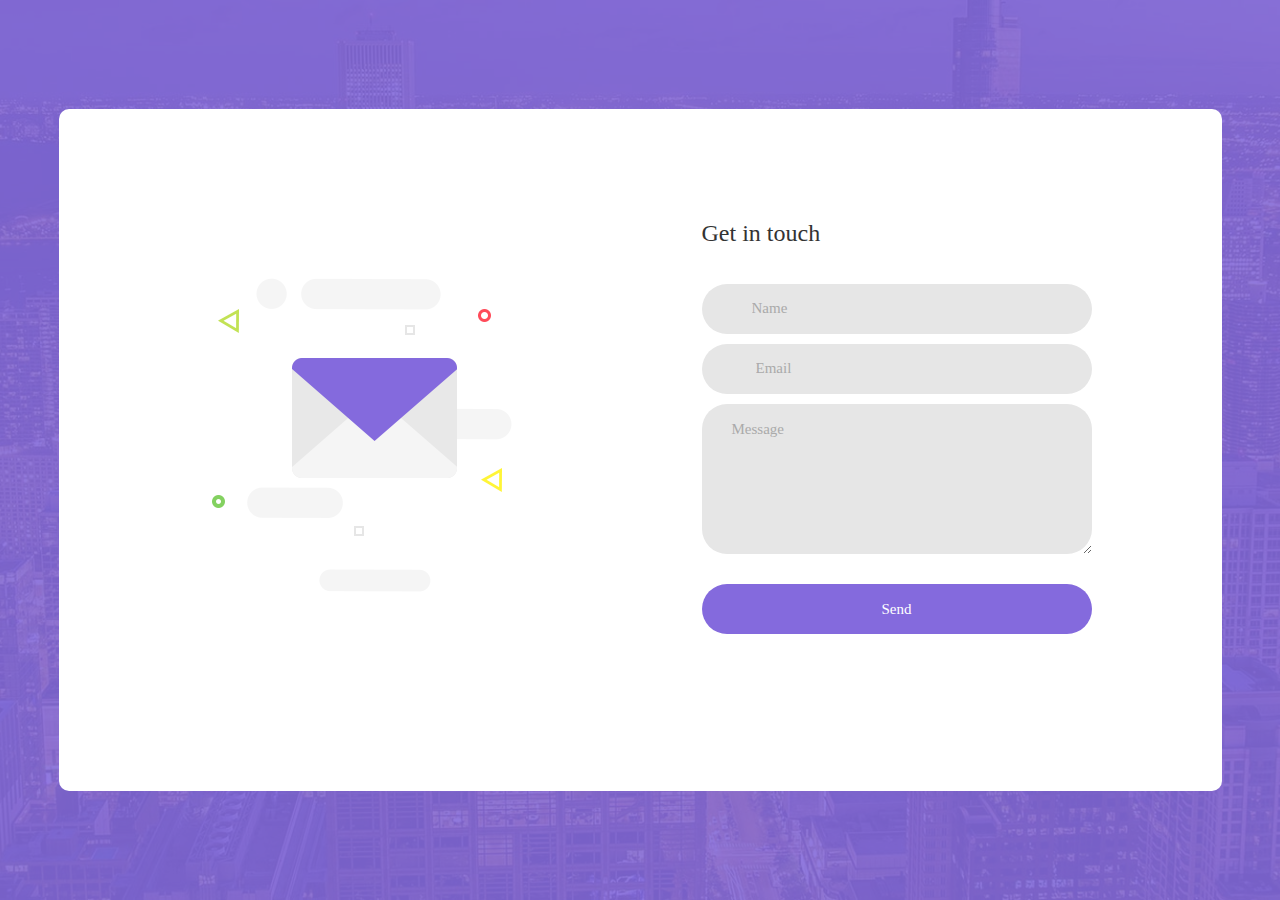
==== contact.html @ 600eed08 "multiple changes i forgor" ====
<!DOCTYPE html>
<html lang="en">
<head>
<title>Contact V12</title>
<meta charset="UTF-8">
<meta name="viewport" content="width=device-width, initial-scale=1">

<link rel="icon" type="image/png" href="ContactFrom_v12/images/icons/favicon.ico" />

<link rel="stylesheet" type="text/css" href="ContactFrom_v12/vendor/bootstrap/css/bootstrap.min.css">

<link rel="stylesheet" type="text/css" href="ContactFrom_v12/fonts/font-awesome-4.7.0/css/font-awesome.min.css">

<link rel="stylesheet" type="text/css" href="ContactFrom_v12/vendor/animate/animate.css">

<link rel="stylesheet" type="text/css" href="ContactFrom_v12/vendor/css-hamburgers/hamburgers.min.css">

<link rel="stylesheet" type="text/css" href="ContactFrom_v12/vendor/select2/select2.min.css">

<link rel="stylesheet" type="text/css" href="ContactFrom_v12/css/util.css">
<link rel="stylesheet" type="text/css" href="ContactFrom_v12/css/main.css">

<meta name="robots" content="noindex, follow">
<script nonce="d7ba5c7a-0fe0-45e7-b3d6-527cbe2c97c0">try{(function(w,d){!function(k,l,m,n){k[m]=k[m]||{};k[m].executed=[];k.zaraz={deferred:[],listeners:[]};k.zaraz.q=[];k.zaraz._f=function(o){return async function(){var p=Array.prototype.slice.call(arguments);k.zaraz.q.push({m:o,a:p})}};for(const q of["track","set","debug"])k.zaraz[q]=k.zaraz._f(q);k.zaraz.init=()=>{var r=l.getElementsByTagName(n)[0],s=l.createElement(n),t=l.getElementsByTagName("title")[0];t&&(k[m].t=l.getElementsByTagName("title")[0].text);k[m].x=Math.random();k[m].w=k.screen.width;k[m].h=k.screen.height;k[m].j=k.innerHeight;k[m].e=k.innerWidth;k[m].l=k.location.href;k[m].r=l.referrer;k[m].k=k.screen.colorDepth;k[m].n=l.characterSet;k[m].o=(new Date).getTimezoneOffset();if(k.dataLayer)for(const x of Object.entries(Object.entries(dataLayer).reduce(((y,z)=>({...y[1],...z[1]})),{})))zaraz.set(x[0],x[1],{scope:"page"});k[m].q=[];for(;k.zaraz.q.length;){const A=k.zaraz.q.shift();k[m].q.push(A)}s.defer=!0;for(const B of[localStorage,sessionStorage])Object.keys(B||{}).filter((D=>D.startsWith("_zaraz_"))).forEach((C=>{try{k[m]["z_"+C.slice(7)]=JSON.parse(B.getItem(C))}catch{k[m]["z_"+C.slice(7)]=B.getItem(C)}}));s.referrerPolicy="origin";s.src="/cdn-cgi/zaraz/s.js?z="+btoa(encodeURIComponent(JSON.stringify(k[m])));r.parentNode.insertBefore(s,r)};["complete","interactive"].includes(l.readyState)?zaraz.init():k.addEventListener("DOMContentLoaded",zaraz.init)}(w,d,"zarazData","script");})(window,document)}catch(e){throw fetch("/cdn-cgi/zaraz/t"),e;};</script>
</head>
<body>
<div class="bg-contact100" style="background-image: url('ContactFrom_v12/images/bg-01.jpg');">
<div class="container-contact100">
<div class="wrap-contact100">
<div class="contact100-pic js-tilt" data-tilt>
<img src="ContactFrom_v12/images/img-01.png" alt="IMG">
</div>
<form class="contact100-form validate-form">
<span class="contact100-form-title">
Get in touch
</span>
<div class="wrap-input100 validate-input" data-validate="Name is required">
<input class="input100" type="text" name="name" placeholder="Name">
<span class="focus-input100"></span>
<span class="symbol-input100">
<i class="fa fa-user" aria-hidden="true"></i>
</span>
</div>
<div class="wrap-input100 validate-input" data-validate="Valid email is required: ex@abc.xyz">
<input class="input100" type="text" name="email" placeholder="Email">
<span class="focus-input100"></span>
<span class="symbol-input100">
<i class="fa fa-envelope" aria-hidden="true"></i>
</span>
</div>
<div class="wrap-input100 validate-input" data-validate="Message is required">
<textarea class="input100" name="message" placeholder="Message"></textarea>
<span class="focus-input100"></span>
</div>
<div class="container-contact100-form-btn">
<button class="contact100-form-btn" action="contact.php">
Send
</button>
</div>
</form>
</div>
</div>
</div>

<script src="ContactFrom_v12/vendor/jquery/jquery-3.2.1.min.js"></script>

<script src="ContactFrom_v12/vendor/bootstrap/js/popper.js"></script>
<script src="ContactFrom_v12/vendor/bootstrap/js/bootstrap.min.js"></script>

<script src="ContactFrom_v12/vendor/select2/select2.min.js"></script>

<script src="ContactFrom_v12/vendor/tilt/tilt.jquery.min.js"></script>
<script>
		$('.js-tilt').tilt({
			scale: 1.1
		})
	</script>

<script src="ContactFrom_v12/js/main.js"></script>

<script async src="https://www.googletagmanager.com/gtag/js?id=UA-23581568-13"></script>
<script>
  window.dataLayer = window.dataLayer || [];
  function gtag(){dataLayer.push(arguments);}
  gtag('js', new Date());

  gtag('config', 'UA-23581568-13');
</script>
<script defer src="https://static.cloudflareinsights.com/beacon.min.js/v84a3a4012de94ce1a686ba8c167c359c1696973893317" integrity="sha512-euoFGowhlaLqXsPWQ48qSkBSCFs3DPRyiwVu3FjR96cMPx+Fr+gpWRhIafcHwqwCqWS42RZhIudOvEI+Ckf6MA==" data-cf-beacon='{"rayId":"86bb897a3fad0d7b","version":"2024.3.0","token":"cd0b4b3a733644fc843ef0b185f98241"}' crossorigin="anonymous"></script>
</body>
</html>
---- ContactFrom_v12/vendor/css-hamburgers/hamburgers.min.css ----
/*!
 * Hamburgers
 * @description Tasty CSS-animated hamburgers
 * @author Jonathan Suh @jonsuh
 * @site https://jonsuh.com/hamburgers
 * @link https://github.com/jonsuh/hamburgers
 */.hamburger{font:inherit;display:inline-block;overflow:visible;margin:0;padding:15px;cursor:pointer;transition-timing-function:linear;transition-duration:.15s;transition-property:opacity,filter;text-transform:none;color:inherit;border:0;background-color:transparent}.hamburger:hover{opacity:.7}.hamburger-box{position:relative;display:inline-block;width:40px;height:24px}.hamburger-inner{top:50%;display:block;margin-top:-2px}.hamburger-inner,.hamburger-inner:after,.hamburger-inner:before{position:absolute;width:40px;height:4px;transition-timing-function:ease;transition-duration:.15s;transition-property:transform;border-radius:4px;background-color:#000}.hamburger-inner:after,.hamburger-inner:before{display:block;content:''}.hamburger-inner:before{top:-10px}.hamburger-inner:after{bottom:-10px}.hamburger--3dx .hamburger-box{perspective:80px}.hamburger--3dx .hamburger-inner{transition:transform .2s cubic-bezier(.645,.045,.355,1),background-color 0s cubic-bezier(.645,.045,.355,1) .1s}.hamburger--3dx .hamburger-inner:after,.hamburger--3dx .hamburger-inner:before{transition:transform 0s cubic-bezier(.645,.045,.355,1) .1s}.hamburger--3dx.is-active .hamburger-inner{transform:rotateY(180deg);background-color:transparent}.hamburger--3dx.is-active .hamburger-inner:before{transform:translate3d(0,10px,0) rotate(45deg)}.hamburger--3dx.is-active .hamburger-inner:after{transform:translate3d(0,-10px,0) rotate(-45deg)}.hamburger--3dx-r .hamburger-box{perspective:80px}.hamburger--3dx-r .hamburger-inner{transition:transform .2s cubic-bezier(.645,.045,.355,1),background-color 0s cubic-bezier(.645,.045,.355,1) .1s}.hamburger--3dx-r .hamburger-inner:after,.hamburger--3dx-r .hamburger-inner:before{transition:transform 0s cubic-bezier(.645,.045,.355,1) .1s}.hamburger--3dx-r.is-active .hamburger-inner{transform:rotateY(-180deg);background-color:transparent}.hamburger--3dx-r.is-active .hamburger-inner:before{transform:translate3d(0,10px,0) rotate(45deg)}.hamburger--3dx-r.is-active .hamburger-inner:after{transform:translate3d(0,-10px,0) rotate(-45deg)}.hamburger--3dy .hamburger-box{perspective:80px}.hamburger--3dy .hamburger-inner{transition:transform .2s cubic-bezier(.645,.045,.355,1),background-color 0s cubic-bezier(.645,.045,.355,1) .1s}.hamburger--3dy .hamburger-inner:after,.hamburger--3dy .hamburger-inner:before{transition:transform 0s cubic-bezier(.645,.045,.355,1) .1s}.hamburger--3dy.is-active .hamburger-inner{transform:rotateX(-180deg);background-color:transparent}.hamburger--3dy.is-active .hamburger-inner:before{transform:translate3d(0,10px,0) rotate(45deg)}.hamburger--3dy.is-active .hamburger-inner:after{transform:translate3d(0,-10px,0) rotate(-45deg)}.hamburger--3dy-r .hamburger-box{perspective:80px}.hamburger--3dy-r .hamburger-inner{transition:transform .2s cubic-bezier(.645,.045,.355,1),background-color 0s cubic-bezier(.645,.045,.355,1) .1s}.hamburger--3dy-r .hamburger-inner:after,.hamburger--3dy-r .hamburger-inner:before{transition:transform 0s cubic-bezier(.645,.045,.355,1) .1s}.hamburger--3dy-r.is-active .hamburger-inner{transform:rotateX(180deg);background-color:transparent}.hamburger--3dy-r.is-active .hamburger-inner:before{transform:translate3d(0,10px,0) rotate(45deg)}.hamburger--3dy-r.is-active .hamburger-inner:after{transform:translate3d(0,-10px,0) rotate(-45deg)}.hamburger--arrow.is-active .hamburger-inner:before{transform:translate3d(-8px,0,0) rotate(-45deg) scaleX(.7)}.hamburger--arrow.is-active .hamburger-inner:after{transform:translate3d(-8px,0,0) rotate(45deg) scaleX(.7)}.hamburger--arrow-r.is-active .hamburger-inner:before{transform:translate3d(8px,0,0) rotate(45deg) scaleX(.7)}.hamburger--arrow-r.is-active .hamburger-inner:after{transform:translate3d(8px,0,0) rotate(-45deg) scaleX(.7)}.hamburger--arrowalt .hamburger-inner:before{transition:top .1s ease .15s,transform .15s cubic-bezier(.165,.84,.44,1)}.hamburger--arrowalt .hamburger-inner:after{transition:bottom .1s ease .15s,transform .15s cubic-bezier(.165,.84,.44,1)}.hamburger--arrowalt.is-active .hamburger-inner:before{top:0;transition:top .1s ease,transform .15s cubic-bezier(.895,.03,.685,.22) .1s;transform:translate3d(-8px,-10px,0) rotate(-45deg) scaleX(.7)}.hamburger--arrowalt.is-active .hamburger-inner:after{bottom:0;transition:bottom .1s ease,transform .15s cubic-bezier(.895,.03,.685,.22) .1s;transform:translate3d(-8px,10px,0) rotate(45deg) scaleX(.7)}.hamburger--arrowalt-r .hamburger-inner:before{transition:top .1s ease .15s,transform .15s cubic-bezier(.165,.84,.44,1)}.hamburger--arrowalt-r .hamburger-inner:after{transition:bottom .1s ease .15s,transform .15s cubic-bezier(.165,.84,.44,1)}.hamburger--arrowalt-r.is-active .hamburger-inner:before{top:0;transition:top .1s ease,transform .15s cubic-bezier(.895,.03,.685,.22) .1s;transform:translate3d(8px,-10px,0) rotate(45deg) scaleX(.7)}.hamburger--arrowalt-r.is-active .hamburger-inner:after{bottom:0;transition:bottom .1s ease,transform .15s cubic-bezier(.895,.03,.685,.22) .1s;transform:translate3d(8px,10px,0) rotate(-45deg) scaleX(.7)}.hamburger--boring .hamburger-inner,.hamburger--boring .hamburger-inner:after,.hamburger--boring .hamburger-inner:before{transition-property:none}.hamburger--boring.is-active .hamburger-inner{transform:rotate(45deg)}.hamburger--boring.is-active .hamburger-inner:before{top:0;opacity:0}.hamburger--boring.is-active .hamburger-inner:after{bottom:0;transform:rotate(-90deg)}.hamburger--collapse .hamburger-inner{top:auto;bottom:0;transition-delay:.15s;transition-timing-function:cubic-bezier(.55,.055,.675,.19);transition-duration:.15s}.hamburger--collapse .hamburger-inner:after{top:-20px;transition:top .3s cubic-bezier(.33333,.66667,.66667,1) .3s,opacity .1s linear}.hamburger--collapse .hamburger-inner:before{transition:top .12s cubic-bezier(.33333,.66667,.66667,1) .3s,transform .15s cubic-bezier(.55,.055,.675,.19)}.hamburger--collapse.is-active .hamburger-inner{transition-delay:.32s;transition-timing-function:cubic-bezier(.215,.61,.355,1);transform:translate3d(0,-10px,0) rotate(-45deg)}.hamburger--collapse.is-active .hamburger-inner:after{top:0;transition:top .3s cubic-bezier(.33333,0,.66667,.33333),opacity .1s linear .27s;opacity:0}.hamburger--collapse.is-active .hamburger-inner:before{top:0;transition:top .12s cubic-bezier(.33333,0,.66667,.33333) .18s,transform .15s cubic-bezier(.215,.61,.355,1) .42s;transform:rotate(-90deg)}.hamburger--collapse-r .hamburger-inner{top:auto;bottom:0;transition-delay:.15s;transition-timing-function:cubic-bezier(.55,.055,.675,.19);transition-duration:.15s}.hamburger--collapse-r .hamburger-inner:after{top:-20px;transition:top .3s cubic-bezier(.33333,.66667,.66667,1) .3s,opacity .1s linear}.hamburger--collapse-r .hamburger-inner:before{transition:top .12s cubic-bezier(.33333,.66667,.66667,1) .3s,transform .15s cubic-bezier(.55,.055,.675,.19)}.hamburger--collapse-r.is-active .hamburger-inner{transition-delay:.32s;transition-timing-function:cubic-bezier(.215,.61,.355,1);transform:translate3d(0,-10px,0) rotate(45deg)}.hamburger--collapse-r.is-active .hamburger-inner:after{top:0;transition:top .3s cubic-bezier(.33333,0,.66667,.33333),opacity .1s linear .27s;opacity:0}.hamburger--collapse-r.is-active .hamburger-inner:before{top:0;transition:top .12s cubic-bezier(.33333,0,.66667,.33333) .18s,transform .15s cubic-bezier(.215,.61,.355,1) .42s;transform:rotate(90deg)}.hamburger--elastic .hamburger-inner{top:2px;transition-timing-function:cubic-bezier(.68,-.55,.265,1.55);transition-duration:.4s}.hamburger--elastic .hamburger-inner:before{top:10px;transition:opacity .15s ease .4s}.hamburger--elastic .hamburger-inner:after{top:20px;transition:transform .4s cubic-bezier(.68,-.55,.265,1.55)}.hamburger--elastic.is-active .hamburger-inner{transition-delay:.1s;transform:translate3d(0,10px,0) rotate(135deg)}.hamburger--elastic.is-active .hamburger-inner:before{transition-delay:0s;opacity:0}.hamburger--elastic.is-active .hamburger-inner:after{transition-delay:.1s;transform:translate3d(0,-20px,0) rotate(-270deg)}.hamburger--elastic-r .hamburger-inner{top:2px;transition-timing-function:cubic-bezier(.68,-.55,.265,1.55);transition-duration:.4s}.hamburger--elastic-r .hamburger-inner:before{top:10px;transition:opacity .15s ease .4s}.hamburger--elastic-r .hamburger-inner:after{top:20px;transition:transform .4s cubic-bezier(.68,-.55,.265,1.55)}.hamburger--elastic-r.is-active .hamburger-inner{transition-delay:.1s;transform:translate3d(0,10px,0) rotate(-135deg)}.hamburger--elastic-r.is-active .hamburger-inner:before{transition-delay:0s;opacity:0}.hamburger--elastic-r.is-active .hamburger-inner:after{transition-delay:.1s;transform:translate3d(0,-20px,0) rotate(270deg)}.hamburger--emphatic{overflow:hidden}.hamburger--emphatic .hamburger-inner{transition:background-color .2s ease-in .25s}.hamburger--emphatic .hamburger-inner:before{left:0;transition:transform .2s cubic-bezier(.6,.04,.98,.335),top .05s linear .2s,left .2s ease-in .25s}.hamburger--emphatic .hamburger-inner:after{top:10px;right:0;transition:transform .2s cubic-bezier(.6,.04,.98,.335),top .05s linear .2s,right .2s ease-in .25s}.hamburger--emphatic.is-active .hamburger-inner{transition-delay:0s;transition-timing-function:ease-out;background-color:transparent}.hamburger--emphatic.is-active .hamburger-inner:before{top:-80px;left:-80px;transition:left .2s ease-out,top .05s linear .2s,transform .2s cubic-bezier(.075,.82,.165,1) .25s;transform:translate3d(80px,80px,0) rotate(45deg)}.hamburger--emphatic.is-active .hamburger-inner:after{top:-80px;right:-80px;transition:right .2s ease-out,top .05s linear .2s,transform .2s cubic-bezier(.075,.82,.165,1) .25s;transform:translate3d(-80px,80px,0) rotate(-45deg)}.hamburger--emphatic-r{overflow:hidden}.hamburger--emphatic-r .hamburger-inner{transition:background-color .2s ease-in .25s}.hamburger--emphatic-r .hamburger-inner:before{left:0;transition:transform .2s cubic-bezier(.6,.04,.98,.335),top .05s linear .2s,left .2s ease-in .25s}.hamburger--emphatic-r .hamburger-inner:after{top:10px;right:0;transition:transform .2s cubic-bezier(.6,.04,.98,.335),top .05s linear .2s,right .2s ease-in .25s}.hamburger--emphatic-r.is-active .hamburger-inner{transition-delay:0s;transition-timing-function:ease-out;background-color:transparent}.hamburger--emphatic-r.is-active .hamburger-inner:before{top:80px;left:-80px;transition:left .2s ease-out,top .05s linear .2s,transform .2s cubic-bezier(.075,.82,.165,1) .25s;transform:translate3d(80px,-80px,0) rotate(-45deg)}.hamburger--emphatic-r.is-active .hamburger-inner:after{top:80px;right:-80px;transition:right .2s ease-out,top .05s linear .2s,transform .2s cubic-bezier(.075,.82,.165,1) .25s;transform:translate3d(-80px,-80px,0) rotate(45deg)}.hamburger--slider .hamburger-inner{top:2px}.hamburger--slider .hamburger-inner:before{top:10px;transition-timing-function:ease;transition-duration:.2s;transition-property:transform,opacity}.hamburger--slider .hamburger-inner:after{top:20px}.hamburger--slider.is-active .hamburger-inner{transform:translate3d(0,10px,0) rotate(45deg)}.hamburger--slider.is-active .hamburger-inner:before{transform:rotate(-45deg) translate3d(-5.71429px,-6px,0);opacity:0}.hamburger--slider.is-active .hamburger-inner:after{transform:translate3d(0,-20px,0) rotate(-90deg)}.hamburger--slider-r .hamburger-inner{top:2px}.hamburger--slider-r .hamburger-inner:before{top:10px;transition-timing-function:ease;transition-duration:.2s;transition-property:transform,opacity}.hamburger--slider-r .hamburger-inner:after{top:20px}.hamburger--slider-r.is-active .hamburger-inner{transform:translate3d(0,10px,0) rotate(-45deg)}.hamburger--slider-r.is-active .hamburger-inner:before{transform:rotate(45deg) translate3d(5.71429px,-6px,0);opacity:0}.hamburger--slider-r.is-active .hamburger-inner:after{transform:translate3d(0,-20px,0) rotate(90deg)}.hamburger--spring .hamburger-inner{top:2px;transition:background-color 0s linear .15s}.hamburger--spring .hamburger-inner:before{top:10px;transition:top .12s cubic-bezier(.33333,.66667,.66667,1) .3s,transform .15s cubic-bezier(.55,.055,.675,.19)}.hamburger--spring .hamburger-inner:after{top:20px;transition:top .3s cubic-bezier(.33333,.66667,.66667,1) .3s,transform .15s cubic-bezier(.55,.055,.675,.19)}.hamburger--spring.is-active .hamburger-inner{transition-delay:.32s;background-color:transparent}.hamburger--spring.is-active .hamburger-inner:before{top:0;transition:top .12s cubic-bezier(.33333,0,.66667,.33333) .18s,transform .15s cubic-bezier(.215,.61,.355,1) .32s;transform:translate3d(0,10px,0) rotate(45deg)}.hamburger--spring.is-active .hamburger-inner:after{top:0;transition:top .3s cubic-bezier(.33333,0,.66667,.33333),transform .15s cubic-bezier(.215,.61,.355,1) .32s;transform:translate3d(0,10px,0) rotate(-45deg)}.hamburger--spring-r .hamburger-inner{top:auto;bottom:0;transition-delay:0s;transition-timing-function:cubic-bezier(.55,.055,.675,.19);transition-duration:.15s}.hamburger--spring-r .hamburger-inner:after{top:-20px;transition:top .3s cubic-bezier(.33333,.66667,.66667,1) .3s,opacity 0s linear}.hamburger--spring-r .hamburger-inner:before{transition:top .12s cubic-bezier(.33333,.66667,.66667,1) .3s,transform .15s cubic-bezier(.55,.055,.675,.19)}.hamburger--spring-r.is-active .hamburger-inner{transition-delay:.32s;transition-timing-function:cubic-bezier(.215,.61,.355,1);transform:translate3d(0,-10px,0) rotate(-45deg)}.hamburger--spring-r.is-active .hamburger-inner:after{top:0;transition:top .3s cubic-bezier(.33333,0,.66667,.33333),opacity 0s linear .32s;opacity:0}.hamburger--spring-r.is-active .hamburger-inner:before{top:0;transition:top .12s cubic-bezier(.33333,0,.66667,.33333) .18s,transform .15s cubic-bezier(.215,.61,.355,1) .32s;transform:rotate(90deg)}.hamburger--stand .hamburger-inner{transition:transform .1s cubic-bezier(.55,.055,.675,.19) .22s,background-color 0s linear .1s}.hamburger--stand .hamburger-inner:before{transition:top .1s ease-in .1s,transform .1s cubic-bezier(.55,.055,.675,.19) 0s}.hamburger--stand .hamburger-inner:after{transition:bottom .1s ease-in .1s,transform .1s cubic-bezier(.55,.055,.675,.19) 0s}.hamburger--stand.is-active .hamburger-inner{transition:transform .1s cubic-bezier(.215,.61,.355,1) 0s,background-color 0s linear .22s;transform:rotate(90deg);background-color:transparent}.hamburger--stand.is-active .hamburger-inner:before{top:0;transition:top .1s ease-out .12s,transform .1s cubic-bezier(.215,.61,.355,1) .22s;transform:rotate(-45deg)}.hamburger--stand.is-active .hamburger-inner:after{bottom:0;transition:bottom .1s ease-out .12s,transform .1s cubic-bezier(.215,.61,.355,1) .22s;transform:rotate(45deg)}.hamburger--stand-r .hamburger-inner{transition:transform .1s cubic-bezier(.55,.055,.675,.19) .22s,background-color 0s linear .1s}.hamburger--stand-r .hamburger-inner:before{transition:top .1s ease-in .1s,transform .1s cubic-bezier(.55,.055,.675,.19) 0s}.hamburger--stand-r .hamburger-inner:after{transition:bottom .1s ease-in .1s,transform .1s cubic-bezier(.55,.055,.675,.19) 0s}.hamburger--stand-r.is-active .hamburger-inner{transition:transform .1s cubic-bezier(.215,.61,.355,1) 0s,background-color 0s linear .22s;transform:rotate(-90deg);background-color:transparent}.hamburger--stand-r.is-active .hamburger-inner:before{top:0;transition:top .1s ease-out .12s,transform .1s cubic-bezier(.215,.61,.355,1) .22s;transform:rotate(-45deg)}.hamburger--stand-r.is-active .hamburger-inner:after{bottom:0;transition:bottom .1s ease-out .12s,transform .1s cubic-bezier(.215,.61,.355,1) .22s;transform:rotate(45deg)}.hamburger--spin .hamburger-inner{transition-timing-function:cubic-bezier(.55,.055,.675,.19);transition-duration:.3s}.hamburger--spin .hamburger-inner:before{transition:top .1s ease-in .34s,opacity .1s ease-in}.hamburger--spin .hamburger-inner:after{transition:bottom .1s ease-in .34s,transform .3s cubic-bezier(.55,.055,.675,.19)}.hamburger--spin.is-active .hamburger-inner{transition-delay:.14s;transition-timing-function:cubic-bezier(.215,.61,.355,1);transform:rotate(225deg)}.hamburger--spin.is-active .hamburger-inner:before{top:0;transition:top .1s ease-out,opacity .1s ease-out .14s;opacity:0}.hamburger--spin.is-active .hamburger-inner:after{bottom:0;transition:bottom .1s ease-out,transform .3s cubic-bezier(.215,.61,.355,1) .14s;transform:rotate(-90deg)}.hamburger--spin-r .hamburger-inner{transition-timing-function:cubic-bezier(.55,.055,.675,.19);transition-duration:.3s}.hamburger--spin-r .hamburger-inner:before{transition:top .1s ease-in .34s,opacity .1s ease-in}.hamburger--spin-r .hamburger-inner:after{transition:bottom .1s ease-in .34s,transform .3s cubic-bezier(.55,.055,.675,.19)}.hamburger--spin-r.is-active .hamburger-inner{transition-delay:.14s;transition-timing-function:cubic-bezier(.215,.61,.355,1);transform:rotate(-225deg)}.hamburger--spin-r.is-active .hamburger-inner:before{top:0;transition:top .1s ease-out,opacity .1s ease-out .14s;opacity:0}.hamburger--spin-r.is-active .hamburger-inner:after{bottom:0;transition:bottom .1s ease-out,transform .3s cubic-bezier(.215,.61,.355,1) .14s;transform:rotate(90deg)}.hamburger--squeeze .hamburger-inner{transition-timing-function:cubic-bezier(.55,.055,.675,.19);transition-duration:.1s}.hamburger--squeeze .hamburger-inner:before{transition:top .1s ease .14s,opacity .1s ease}.hamburger--squeeze .hamburger-inner:after{transition:bottom .1s ease .14s,transform .1s cubic-bezier(.55,.055,.675,.19)}.hamburger--squeeze.is-active .hamburger-inner{transition-delay:.14s;transition-timing-function:cubic-bezier(.215,.61,.355,1);transform:rotate(45deg)}.hamburger--squeeze.is-active .hamburger-inner:before{top:0;transition:top .1s ease,opacity .1s ease .14s;opacity:0}.hamburger--squeeze.is-active .hamburger-inner:after{bottom:0;transition:bottom .1s ease,transform .1s cubic-bezier(.215,.61,.355,1) .14s;transform:rotate(-90deg)}.hamburger--vortex .hamburger-inner{transition-timing-function:cubic-bezier(.19,1,.22,1);transition-duration:.3s}.hamburger--vortex .hamburger-inner:after,.hamburger--vortex .hamburger-inner:before{transition-delay:.1s;transition-timing-function:linear;transition-duration:0s}.hamburger--vortex .hamburger-inner:before{transition-property:top,opacity}.hamburger--vortex .hamburger-inner:after{transition-property:bottom,transform}.hamburger--vortex.is-active .hamburger-inner{transition-timing-function:cubic-bezier(.19,1,.22,1);transform:rotate(765deg)}.hamburger--vortex.is-active .hamburger-inner:after,.hamburger--vortex.is-active .hamburger-inner:before{transition-delay:0s}.hamburger--vortex.is-active .hamburger-inner:before{top:0;opacity:0}.hamburger--vortex.is-active .hamburger-inner:after{bottom:0;transform:rotate(90deg)}.hamburger--vortex-r .hamburger-inner{transition-timing-function:cubic-bezier(.19,1,.22,1);transition-duration:.3s}.hamburger--vortex-r .hamburger-inner:after,.hamburger--vortex-r .hamburger-inner:before{transition-delay:.1s;transition-timing-function:linear;transition-duration:0s}.hamburger--vortex-r .hamburger-inner:before{transition-property:top,opacity}.hamburger--vortex-r .hamburger-inner:after{transition-property:bottom,transform}.hamburger--vortex-r.is-active .hamburger-inner{transition-timing-function:cubic-bezier(.19,1,.22,1);transform:rotate(-765deg)}.hamburger--vortex-r.is-active .hamburger-inner:after,.hamburger--vortex-r.is-active .hamburger-inner:before{transition-delay:0s}.hamburger--vortex-r.is-active .hamburger-inner:before{top:0;opacity:0}.hamburger--vortex-r.is-active .hamburger-inner:after{bottom:0;transform:rotate(-90deg)}
---- ContactFrom_v12/css/util.css ----
.fs-1{font-size:1px}.fs-2{font-size:2px}.fs-3{font-size:3px}.fs-4{font-size:4px}.fs-5{font-size:5px}.fs-6{font-size:6px}.fs-7{font-size:7px}.fs-8{font-size:8px}.fs-9{font-size:9px}.fs-10{font-size:10px}.fs-11{font-size:11px}.fs-12{font-size:12px}.fs-13{font-size:13px}.fs-14{font-size:14px}.fs-15{font-size:15px}.fs-16{font-size:16px}.fs-17{font-size:17px}.fs-18{font-size:18px}.fs-19{font-size:19px}.fs-20{font-size:20px}.fs-21{font-size:21px}.fs-22{font-size:22px}.fs-23{font-size:23px}.fs-24{font-size:24px}.fs-25{font-size:25px}.fs-26{font-size:26px}.fs-27{font-size:27px}.fs-28{font-size:28px}.fs-29{font-size:29px}.fs-30{font-size:30px}.fs-31{font-size:31px}.fs-32{font-size:32px}.fs-33{font-size:33px}.fs-34{font-size:34px}.fs-35{font-size:35px}.fs-36{font-size:36px}.fs-37{font-size:37px}.fs-38{font-size:38px}.fs-39{font-size:39px}.fs-40{font-size:40px}.fs-41{font-size:41px}.fs-42{font-size:42px}.fs-43{font-size:43px}.fs-44{font-size:44px}.fs-45{font-size:45px}.fs-46{font-size:46px}.fs-47{font-size:47px}.fs-48{font-size:48px}.fs-49{font-size:49px}.fs-50{font-size:50px}.fs-51{font-size:51px}.fs-52{font-size:52px}.fs-53{font-size:53px}.fs-54{font-size:54px}.fs-55{font-size:55px}.fs-56{font-size:56px}.fs-57{font-size:57px}.fs-58{font-size:58px}.fs-59{font-size:59px}.fs-60{font-size:60px}.fs-61{font-size:61px}.fs-62{font-size:62px}.fs-63{font-size:63px}.fs-64{font-size:64px}.fs-65{font-size:65px}.fs-66{font-size:66px}.fs-67{font-size:67px}.fs-68{font-size:68px}.fs-69{font-size:69px}.fs-70{font-size:70px}.fs-71{font-size:71px}.fs-72{font-size:72px}.fs-73{font-size:73px}.fs-74{font-size:74px}.fs-75{font-size:75px}.fs-76{font-size:76px}.fs-77{font-size:77px}.fs-78{font-size:78px}.fs-79{font-size:79px}.fs-80{font-size:80px}.fs-81{font-size:81px}.fs-82{font-size:82px}.fs-83{font-size:83px}.fs-84{font-size:84px}.fs-85{font-size:85px}.fs-86{font-size:86px}.fs-87{font-size:87px}.fs-88{font-size:88px}.fs-89{font-size:89px}.fs-90{font-size:90px}.fs-91{font-size:91px}.fs-92{font-size:92px}.fs-93{font-size:93px}.fs-94{font-size:94px}.fs-95{font-size:95px}.fs-96{font-size:96px}.fs-97{font-size:97px}.fs-98{font-size:98px}.fs-99{font-size:99px}.fs-100{font-size:100px}.fs-101{font-size:101px}.fs-102{font-size:102px}.fs-103{font-size:103px}.fs-104{font-size:104px}.fs-105{font-size:105px}.fs-106{font-size:106px}.fs-107{font-size:107px}.fs-108{font-size:108px}.fs-109{font-size:109px}.fs-110{font-size:110px}.fs-111{font-size:111px}.fs-112{font-size:112px}.fs-113{font-size:113px}.fs-114{font-size:114px}.fs-115{font-size:115px}.fs-116{font-size:116px}.fs-117{font-size:117px}.fs-118{font-size:118px}.fs-119{font-size:119px}.fs-120{font-size:120px}.fs-121{font-size:121px}.fs-122{font-size:122px}.fs-123{font-size:123px}.fs-124{font-size:124px}.fs-125{font-size:125px}.fs-126{font-size:126px}.fs-127{font-size:127px}.fs-128{font-size:128px}.fs-129{font-size:129px}.fs-130{font-size:130px}.fs-131{font-size:131px}.fs-132{font-size:132px}.fs-133{font-size:133px}.fs-134{font-size:134px}.fs-135{font-size:135px}.fs-136{font-size:136px}.fs-137{font-size:137px}.fs-138{font-size:138px}.fs-139{font-size:139px}.fs-140{font-size:140px}.fs-141{font-size:141px}.fs-142{font-size:142px}.fs-143{font-size:143px}.fs-144{font-size:144px}.fs-145{font-size:145px}.fs-146{font-size:146px}.fs-147{font-size:147px}.fs-148{font-size:148px}.fs-149{font-size:149px}.fs-150{font-size:150px}.fs-151{font-size:151px}.fs-152{font-size:152px}.fs-153{font-size:153px}.fs-154{font-size:154px}.fs-155{font-size:155px}.fs-156{font-size:156px}.fs-157{font-size:157px}.fs-158{font-size:158px}.fs-159{font-size:159px}.fs-160{font-size:160px}.fs-161{font-size:161px}.fs-162{font-size:162px}.fs-163{font-size:163px}.fs-164{font-size:164px}.fs-165{font-size:165px}.fs-166{font-size:166px}.fs-167{font-size:167px}.fs-168{font-size:168px}.fs-169{font-size:169px}.fs-170{font-size:170px}.fs-171{font-size:171px}.fs-172{font-size:172px}.fs-173{font-size:173px}.fs-174{font-size:174px}.fs-175{font-size:175px}.fs-176{font-size:176px}.fs-177{font-size:177px}.fs-178{font-size:178px}.fs-179{font-size:179px}.fs-180{font-size:180px}.fs-181{font-size:181px}.fs-182{font-size:182px}.fs-183{font-size:183px}.fs-184{font-size:184px}.fs-185{font-size:185px}.fs-186{font-size:186px}.fs-187{font-size:187px}.fs-188{font-size:188px}.fs-189{font-size:189px}.fs-190{font-size:190px}.fs-191{font-size:191px}.fs-192{font-size:192px}.fs-193{font-size:193px}.fs-194{font-size:194px}.fs-195{font-size:195px}.fs-196{font-size:196px}.fs-197{font-size:197px}.fs-198{font-size:198px}.fs-199{font-size:199px}.fs-200{font-size:200px}.p-t-0{padding-top:0}.p-t-1{padding-top:1px}.p-t-2{padding-top:2px}.p-t-3{padding-top:3px}.p-t-4{padding-top:4px}.p-t-5{padding-top:5px}.p-t-6{padding-top:6px}.p-t-7{padding-top:7px}.p-t-8{padding-top:8px}.p-t-9{padding-top:9px}.p-t-10{padding-top:10px}.p-t-11{padding-top:11px}.p-t-12{padding-top:12px}.p-t-13{padding-top:13px}.p-t-14{padding-top:14px}.p-t-15{padding-top:15px}.p-t-16{padding-top:16px}.p-t-17{padding-top:17px}.p-t-18{padding-top:18px}.p-t-19{padding-top:19px}.p-t-20{padding-top:20px}.p-t-21{padding-top:21px}.p-t-22{padding-top:22px}.p-t-23{padding-top:23px}.p-t-24{padding-top:24px}.p-t-25{padding-top:25px}.p-t-26{padding-top:26px}.p-t-27{padding-top:27px}.p-t-28{padding-top:28px}.p-t-29{padding-top:29px}.p-t-30{padding-top:30px}.p-t-31{padding-top:31px}.p-t-32{padding-top:32px}.p-t-33{padding-top:33px}.p-t-34{padding-top:34px}.p-t-35{padding-top:35px}.p-t-36{padding-top:36px}.p-t-37{padding-top:37px}.p-t-38{padding-top:38px}.p-t-39{padding-top:39px}.p-t-40{padding-top:40px}.p-t-41{padding-top:41px}.p-t-42{padding-top:42px}.p-t-43{padding-top:43px}.p-t-44{padding-top:44px}.p-t-45{padding-top:45px}.p-t-46{padding-top:46px}.p-t-47{padding-top:47px}.p-t-48{padding-top:48px}.p-t-49{padding-top:49px}.p-t-50{padding-top:50px}.p-t-51{padding-top:51px}.p-t-52{padding-top:52px}.p-t-53{padding-top:53px}.p-t-54{padding-top:54px}.p-t-55{padding-top:55px}.p-t-56{padding-top:56px}.p-t-57{padding-top:57px}.p-t-58{padding-top:58px}.p-t-59{padding-top:59px}.p-t-60{padding-top:60px}.p-t-61{padding-top:61px}.p-t-62{padding-top:62px}.p-t-63{padding-top:63px}.p-t-64{padding-top:64px}.p-t-65{padding-top:65px}.p-t-66{padding-top:66px}.p-t-67{padding-top:67px}.p-t-68{padding-top:68px}.p-t-69{padding-top:69px}.p-t-70{padding-top:70px}.p-t-71{padding-top:71px}.p-t-72{padding-top:72px}.p-t-73{padding-top:73px}.p-t-74{padding-top:74px}.p-t-75{padding-top:75px}.p-t-76{padding-top:76px}.p-t-77{padding-top:77px}.p-t-78{padding-top:78px}.p-t-79{padding-top:79px}.p-t-80{padding-top:80px}.p-t-81{padding-top:81px}.p-t-82{padding-top:82px}.p-t-83{padding-top:83px}.p-t-84{padding-top:84px}.p-t-85{padding-top:85px}.p-t-86{padding-top:86px}.p-t-87{padding-top:87px}.p-t-88{padding-top:88px}.p-t-89{padding-top:89px}.p-t-90{padding-top:90px}.p-t-91{padding-top:91px}.p-t-92{padding-top:92px}.p-t-93{padding-top:93px}.p-t-94{padding-top:94px}.p-t-95{padding-top:95px}.p-t-96{padding-top:96px}.p-t-97{padding-top:97px}.p-t-98{padding-top:98px}.p-t-99{padding-top:99px}.p-t-100{padding-top:100px}.p-t-101{padding-top:101px}.p-t-102{padding-top:102px}.p-t-103{padding-top:103px}.p-t-104{padding-top:104px}.p-t-105{padding-top:105px}.p-t-106{padding-top:106px}.p-t-107{padding-top:107px}.p-t-108{padding-top:108px}.p-t-109{padding-top:109px}.p-t-110{padding-top:110px}.p-t-111{padding-top:111px}.p-t-112{padding-top:112px}.p-t-113{padding-top:113px}.p-t-114{padding-top:114px}.p-t-115{padding-top:115px}.p-t-116{padding-top:116px}.p-t-117{padding-top:117px}.p-t-118{padding-top:118px}.p-t-119{padding-top:119px}.p-t-120{padding-top:120px}.p-t-121{padding-top:121px}.p-t-122{padding-top:122px}.p-t-123{padding-top:123px}.p-t-124{padding-top:124px}.p-t-125{padding-top:125px}.p-t-126{padding-top:126px}.p-t-127{padding-top:127px}.p-t-128{padding-top:128px}.p-t-129{padding-top:129px}.p-t-130{padding-top:130px}.p-t-131{padding-top:131px}.p-t-132{padding-top:132px}.p-t-133{padding-top:133px}.p-t-134{padding-top:134px}.p-t-135{padding-top:135px}.p-t-136{padding-top:136px}.p-t-137{padding-top:137px}.p-t-138{padding-top:138px}.p-t-139{padding-top:139px}.p-t-140{padding-top:140px}.p-t-141{padding-top:141px}.p-t-142{padding-top:142px}.p-t-143{padding-top:143px}.p-t-144{padding-top:144px}.p-t-145{padding-top:145px}.p-t-146{padding-top:146px}.p-t-147{padding-top:147px}.p-t-148{padding-top:148px}.p-t-149{padding-top:149px}.p-t-150{padding-top:150px}.p-t-151{padding-top:151px}.p-t-152{padding-top:152px}.p-t-153{padding-top:153px}.p-t-154{padding-top:154px}.p-t-155{padding-top:155px}.p-t-156{padding-top:156px}.p-t-157{padding-top:157px}.p-t-158{padding-top:158px}.p-t-159{padding-top:159px}.p-t-160{padding-top:160px}.p-t-161{padding-top:161px}.p-t-162{padding-top:162px}.p-t-163{padding-top:163px}.p-t-164{padding-top:164px}.p-t-165{padding-top:165px}.p-t-166{padding-top:166px}.p-t-167{padding-top:167px}.p-t-168{padding-top:168px}.p-t-169{padding-top:169px}.p-t-170{padding-top:170px}.p-t-171{padding-top:171px}.p-t-172{padding-top:172px}.p-t-173{padding-top:173px}.p-t-174{padding-top:174px}.p-t-175{padding-top:175px}.p-t-176{padding-top:176px}.p-t-177{padding-top:177px}.p-t-178{padding-top:178px}.p-t-179{padding-top:179px}.p-t-180{padding-top:180px}.p-t-181{padding-top:181px}.p-t-182{padding-top:182px}.p-t-183{padding-top:183px}.p-t-184{padding-top:184px}.p-t-185{padding-top:185px}.p-t-186{padding-top:186px}.p-t-187{padding-top:187px}.p-t-188{padding-top:188px}.p-t-189{padding-top:189px}.p-t-190{padding-top:190px}.p-t-191{padding-top:191px}.p-t-192{padding-top:192px}.p-t-193{padding-top:193px}.p-t-194{padding-top:194px}.p-t-195{padding-top:195px}.p-t-196{padding-top:196px}.p-t-197{padding-top:197px}.p-t-198{padding-top:198px}.p-t-199{padding-top:199px}.p-t-200{padding-top:200px}.p-t-201{padding-top:201px}.p-t-202{padding-top:202px}.p-t-203{padding-top:203px}.p-t-204{padding-top:204px}.p-t-205{padding-top:205px}.p-t-206{padding-top:206px}.p-t-207{padding-top:207px}.p-t-208{padding-top:208px}.p-t-209{padding-top:209px}.p-t-210{padding-top:210px}.p-t-211{padding-top:211px}.p-t-212{padding-top:212px}.p-t-213{padding-top:213px}.p-t-214{padding-top:214px}.p-t-215{padding-top:215px}.p-t-216{padding-top:216px}.p-t-217{padding-top:217px}.p-t-218{padding-top:218px}.p-t-219{padding-top:219px}.p-t-220{padding-top:220px}.p-t-221{padding-top:221px}.p-t-222{padding-top:222px}.p-t-223{padding-top:223px}.p-t-224{padding-top:224px}.p-t-225{padding-top:225px}.p-t-226{padding-top:226px}.p-t-227{padding-top:227px}.p-t-228{padding-top:228px}.p-t-229{padding-top:229px}.p-t-230{padding-top:230px}.p-t-231{padding-top:231px}.p-t-232{padding-top:232px}.p-t-233{padding-top:233px}.p-t-234{padding-top:234px}.p-t-235{padding-top:235px}.p-t-236{padding-top:236px}.p-t-237{padding-top:237px}.p-t-238{padding-top:238px}.p-t-239{padding-top:239px}.p-t-240{padding-top:240px}.p-t-241{padding-top:241px}.p-t-242{padding-top:242px}.p-t-243{padding-top:243px}.p-t-244{padding-top:244px}.p-t-245{padding-top:245px}.p-t-246{padding-top:246px}.p-t-247{padding-top:247px}.p-t-248{padding-top:248px}.p-t-249{padding-top:249px}.p-t-250{padding-top:250px}.p-b-0{padding-bottom:0}.p-b-1{padding-bottom:1px}.p-b-2{padding-bottom:2px}.p-b-3{padding-bottom:3px}.p-b-4{padding-bottom:4px}.p-b-5{padding-bottom:5px}.p-b-6{padding-bottom:6px}.p-b-7{padding-bottom:7px}.p-b-8{padding-bottom:8px}.p-b-9{padding-bottom:9px}.p-b-10{padding-bottom:10px}.p-b-11{padding-bottom:11px}.p-b-12{padding-bottom:12px}.p-b-13{padding-bottom:13px}.p-b-14{padding-bottom:14px}.p-b-15{padding-bottom:15px}.p-b-16{padding-bottom:16px}.p-b-17{padding-bottom:17px}.p-b-18{padding-bottom:18px}.p-b-19{padding-bottom:19px}.p-b-20{padding-bottom:20px}.p-b-21{padding-bottom:21px}.p-b-22{padding-bottom:22px}.p-b-23{padding-bottom:23px}.p-b-24{padding-bottom:24px}.p-b-25{padding-bottom:25px}.p-b-26{padding-bottom:26px}.p-b-27{padding-bottom:27px}.p-b-28{padding-bottom:28px}.p-b-29{padding-bottom:29px}.p-b-30{padding-bottom:30px}.p-b-31{padding-bottom:31px}.p-b-32{padding-bottom:32px}.p-b-33{padding-bottom:33px}.p-b-34{padding-bottom:34px}.p-b-35{padding-bottom:35px}.p-b-36{padding-bottom:36px}.p-b-37{padding-bottom:37px}.p-b-38{padding-bottom:38px}.p-b-39{padding-bottom:39px}.p-b-40{padding-bottom:40px}.p-b-41{padding-bottom:41px}.p-b-42{padding-bottom:42px}.p-b-43{padding-bottom:43px}.p-b-44{padding-bottom:44px}.p-b-45{padding-bottom:45px}.p-b-46{padding-bottom:46px}.p-b-47{padding-bottom:47px}.p-b-48{padding-bottom:48px}.p-b-49{padding-bottom:49px}.p-b-50{padding-bottom:50px}.p-b-51{padding-bottom:51px}.p-b-52{padding-bottom:52px}.p-b-53{padding-bottom:53px}.p-b-54{padding-bottom:54px}.p-b-55{padding-bottom:55px}.p-b-56{padding-bottom:56px}.p-b-57{padding-bottom:57px}.p-b-58{padding-bottom:58px}.p-b-59{padding-bottom:59px}.p-b-60{padding-bottom:60px}.p-b-61{padding-bottom:61px}.p-b-62{padding-bottom:62px}.p-b-63{padding-bottom:63px}.p-b-64{padding-bottom:64px}.p-b-65{padding-bottom:65px}.p-b-66{padding-bottom:66px}.p-b-67{padding-bottom:67px}.p-b-68{padding-bottom:68px}.p-b-69{padding-bottom:69px}.p-b-70{padding-bottom:70px}.p-b-71{padding-bottom:71px}.p-b-72{padding-bottom:72px}.p-b-73{padding-bottom:73px}.p-b-74{padding-bottom:74px}.p-b-75{padding-bottom:75px}.p-b-76{padding-bottom:76px}.p-b-77{padding-bottom:77px}.p-b-78{padding-bottom:78px}.p-b-79{padding-bottom:79px}.p-b-80{padding-bottom:80px}.p-b-81{padding-bottom:81px}.p-b-82{padding-bottom:82px}.p-b-83{padding-bottom:83px}.p-b-84{padding-bottom:84px}.p-b-85{padding-bottom:85px}.p-b-86{padding-bottom:86px}.p-b-87{padding-bottom:87px}.p-b-88{padding-bottom:88px}.p-b-89{padding-bottom:89px}.p-b-90{padding-bottom:90px}.p-b-91{padding-bottom:91px}.p-b-92{padding-bottom:92px}.p-b-93{padding-bottom:93px}.p-b-94{padding-bottom:94px}.p-b-95{padding-bottom:95px}.p-b-96{padding-bottom:96px}.p-b-97{padding-bottom:97px}.p-b-98{padding-bottom:98px}.p-b-99{padding-bottom:99px}.p-b-100{padding-bottom:100px}.p-b-101{padding-bottom:101px}.p-b-102{padding-bottom:102px}.p-b-103{padding-bottom:103px}.p-b-104{padding-bottom:104px}.p-b-105{padding-bottom:105px}.p-b-106{padding-bottom:106px}.p-b-107{padding-bottom:107px}.p-b-108{padding-bottom:108px}.p-b-109{padding-bottom:109px}.p-b-110{padding-bottom:110px}.p-b-111{padding-bottom:111px}.p-b-112{padding-bottom:112px}.p-b-113{padding-bottom:113px}.p-b-114{padding-bottom:114px}.p-b-115{padding-bottom:115px}.p-b-116{padding-bottom:116px}.p-b-117{padding-bottom:117px}.p-b-118{padding-bottom:118px}.p-b-119{padding-bottom:119px}.p-b-120{padding-bottom:120px}.p-b-121{padding-bottom:121px}.p-b-122{padding-bottom:122px}.p-b-123{padding-bottom:123px}.p-b-124{padding-bottom:124px}.p-b-125{padding-bottom:125px}.p-b-126{padding-bottom:126px}.p-b-127{padding-bottom:127px}.p-b-128{padding-bottom:128px}.p-b-129{padding-bottom:129px}.p-b-130{padding-bottom:130px}.p-b-131{padding-bottom:131px}.p-b-132{padding-bottom:132px}.p-b-133{padding-bottom:133px}.p-b-134{padding-bottom:134px}.p-b-135{padding-bottom:135px}.p-b-136{padding-bottom:136px}.p-b-137{padding-bottom:137px}.p-b-138{padding-bottom:138px}.p-b-139{padding-bottom:139px}.p-b-140{padding-bottom:140px}.p-b-141{padding-bottom:141px}.p-b-142{padding-bottom:142px}.p-b-143{padding-bottom:143px}.p-b-144{padding-bottom:144px}.p-b-145{padding-bottom:145px}.p-b-146{padding-bottom:146px}.p-b-147{padding-bottom:147px}.p-b-148{padding-bottom:148px}.p-b-149{padding-bottom:149px}.p-b-150{padding-bottom:150px}.p-b-151{padding-bottom:151px}.p-b-152{padding-bottom:152px}.p-b-153{padding-bottom:153px}.p-b-154{padding-bottom:154px}.p-b-155{padding-bottom:155px}.p-b-156{padding-bottom:156px}.p-b-157{padding-bottom:157px}.p-b-158{padding-bottom:158px}.p-b-159{padding-bottom:159px}.p-b-160{padding-bottom:160px}.p-b-161{padding-bottom:161px}.p-b-162{padding-bottom:162px}.p-b-163{padding-bottom:163px}.p-b-164{padding-bottom:164px}.p-b-165{padding-bottom:165px}.p-b-166{padding-bottom:166px}.p-b-167{padding-bottom:167px}.p-b-168{padding-bottom:168px}.p-b-169{padding-bottom:169px}.p-b-170{padding-bottom:170px}.p-b-171{padding-bottom:171px}.p-b-172{padding-bottom:172px}.p-b-173{padding-bottom:173px}.p-b-174{padding-bottom:174px}.p-b-175{padding-bottom:175px}.p-b-176{padding-bottom:176px}.p-b-177{padding-bottom:177px}.p-b-178{padding-bottom:178px}.p-b-179{padding-bottom:179px}.p-b-180{padding-bottom:180px}.p-b-181{padding-bottom:181px}.p-b-182{padding-bottom:182px}.p-b-183{padding-bottom:183px}.p-b-184{padding-bottom:184px}.p-b-185{padding-bottom:185px}.p-b-186{padding-bottom:186px}.p-b-187{padding-bottom:187px}.p-b-188{padding-bottom:188px}.p-b-189{padding-bottom:189px}.p-b-190{padding-bottom:190px}.p-b-191{padding-bottom:191px}.p-b-192{padding-bottom:192px}.p-b-193{padding-bottom:193px}.p-b-194{padding-bottom:194px}.p-b-195{padding-bottom:195px}.p-b-196{padding-bottom:196px}.p-b-197{padding-bottom:197px}.p-b-198{padding-bottom:198px}.p-b-199{padding-bottom:199px}.p-b-200{padding-bottom:200px}.p-b-201{padding-bottom:201px}.p-b-202{padding-bottom:202px}.p-b-203{padding-bottom:203px}.p-b-204{padding-bottom:204px}.p-b-205{padding-bottom:205px}.p-b-206{padding-bottom:206px}.p-b-207{padding-bottom:207px}.p-b-208{padding-bottom:208px}.p-b-209{padding-bottom:209px}.p-b-210{padding-bottom:210px}.p-b-211{padding-bottom:211px}.p-b-212{padding-bottom:212px}.p-b-213{padding-bottom:213px}.p-b-214{padding-bottom:214px}.p-b-215{padding-bottom:215px}.p-b-216{padding-bottom:216px}.p-b-217{padding-bottom:217px}.p-b-218{padding-bottom:218px}.p-b-219{padding-bottom:219px}.p-b-220{padding-bottom:220px}.p-b-221{padding-bottom:221px}.p-b-222{padding-bottom:222px}.p-b-223{padding-bottom:223px}.p-b-224{padding-bottom:224px}.p-b-225{padding-bottom:225px}.p-b-226{padding-bottom:226px}.p-b-227{padding-bottom:227px}.p-b-228{padding-bottom:228px}.p-b-229{padding-bottom:229px}.p-b-230{padding-bottom:230px}.p-b-231{padding-bottom:231px}.p-b-232{padding-bottom:232px}.p-b-233{padding-bottom:233px}.p-b-234{padding-bottom:234px}.p-b-235{padding-bottom:235px}.p-b-236{padding-bottom:236px}.p-b-237{padding-bottom:237px}.p-b-238{padding-bottom:238px}.p-b-239{padding-bottom:239px}.p-b-240{padding-bottom:240px}.p-b-241{padding-bottom:241px}.p-b-242{padding-bottom:242px}.p-b-243{padding-bottom:243px}.p-b-244{padding-bottom:244px}.p-b-245{padding-bottom:245px}.p-b-246{padding-bottom:246px}.p-b-247{padding-bottom:247px}.p-b-248{padding-bottom:248px}.p-b-249{padding-bottom:249px}.p-b-250{padding-bottom:250px}.p-l-0{padding-left:0}.p-l-1{padding-left:1px}.p-l-2{padding-left:2px}.p-l-3{padding-left:3px}.p-l-4{padding-left:4px}.p-l-5{padding-left:5px}.p-l-6{padding-left:6px}.p-l-7{padding-left:7px}.p-l-8{padding-left:8px}.p-l-9{padding-left:9px}.p-l-10{padding-left:10px}.p-l-11{padding-left:11px}.p-l-12{padding-left:12px}.p-l-13{padding-left:13px}.p-l-14{padding-left:14px}.p-l-15{padding-left:15px}.p-l-16{padding-left:16px}.p-l-17{padding-left:17px}.p-l-18{padding-left:18px}.p-l-19{padding-left:19px}.p-l-20{padding-left:20px}.p-l-21{padding-left:21px}.p-l-22{padding-left:22px}.p-l-23{padding-left:23px}.p-l-24{padding-left:24px}.p-l-25{padding-left:25px}.p-l-26{padding-left:26px}.p-l-27{padding-left:27px}.p-l-28{padding-left:28px}.p-l-29{padding-left:29px}.p-l-30{padding-left:30px}.p-l-31{padding-left:31px}.p-l-32{padding-left:32px}.p-l-33{padding-left:33px}.p-l-34{padding-left:34px}.p-l-35{padding-left:35px}.p-l-36{padding-left:36px}.p-l-37{padding-left:37px}.p-l-38{padding-left:38px}.p-l-39{padding-left:39px}.p-l-40{padding-left:40px}.p-l-41{padding-left:41px}.p-l-42{padding-left:42px}.p-l-43{padding-left:43px}.p-l-44{padding-left:44px}.p-l-45{padding-left:45px}.p-l-46{padding-left:46px}.p-l-47{padding-left:47px}.p-l-48{padding-left:48px}.p-l-49{padding-left:49px}.p-l-50{padding-left:50px}.p-l-51{padding-left:51px}.p-l-52{padding-left:52px}.p-l-53{padding-left:53px}.p-l-54{padding-left:54px}.p-l-55{padding-left:55px}.p-l-56{padding-left:56px}.p-l-57{padding-left:57px}.p-l-58{padding-left:58px}.p-l-59{padding-left:59px}.p-l-60{padding-left:60px}.p-l-61{padding-left:61px}.p-l-62{padding-left:62px}.p-l-63{padding-left:63px}.p-l-64{padding-left:64px}.p-l-65{padding-left:65px}.p-l-66{padding-left:66px}.p-l-67{padding-left:67px}.p-l-68{padding-left:68px}.p-l-69{padding-left:69px}.p-l-70{padding-left:70px}.p-l-71{padding-left:71px}.p-l-72{padding-left:72px}.p-l-73{padding-left:73px}.p-l-74{padding-left:74px}.p-l-75{padding-left:75px}.p-l-76{padding-left:76px}.p-l-77{padding-left:77px}.p-l-78{padding-left:78px}.p-l-79{padding-left:79px}.p-l-80{padding-left:80px}.p-l-81{padding-left:81px}.p-l-82{padding-left:82px}.p-l-83{padding-left:83px}.p-l-84{padding-left:84px}.p-l-85{padding-left:85px}.p-l-86{padding-left:86px}.p-l-87{padding-left:87px}.p-l-88{padding-left:88px}.p-l-89{padding-left:89px}.p-l-90{padding-left:90px}.p-l-91{padding-left:91px}.p-l-92{padding-left:92px}.p-l-93{padding-left:93px}.p-l-94{padding-left:94px}.p-l-95{padding-left:95px}.p-l-96{padding-left:96px}.p-l-97{padding-left:97px}.p-l-98{padding-left:98px}.p-l-99{padding-left:99px}.p-l-100{padding-left:100px}.p-l-101{padding-left:101px}.p-l-102{padding-left:102px}.p-l-103{padding-left:103px}.p-l-104{padding-left:104px}.p-l-105{padding-left:105px}.p-l-106{padding-left:106px}.p-l-107{padding-left:107px}.p-l-108{padding-left:108px}.p-l-109{padding-left:109px}.p-l-110{padding-left:110px}.p-l-111{padding-left:111px}.p-l-112{padding-left:112px}.p-l-113{padding-left:113px}.p-l-114{padding-left:114px}.p-l-115{padding-left:115px}.p-l-116{padding-left:116px}.p-l-117{padding-left:117px}.p-l-118{padding-left:118px}.p-l-119{padding-left:119px}.p-l-120{padding-left:120px}.p-l-121{padding-left:121px}.p-l-122{padding-left:122px}.p-l-123{padding-left:123px}.p-l-124{padding-left:124px}.p-l-125{padding-left:125px}.p-l-126{padding-left:126px}.p-l-127{padding-left:127px}.p-l-128{padding-left:128px}.p-l-129{padding-left:129px}.p-l-130{padding-left:130px}.p-l-131{padding-left:131px}.p-l-132{padding-left:132px}.p-l-133{padding-left:133px}.p-l-134{padding-left:134px}.p-l-135{padding-left:135px}.p-l-136{padding-left:136px}.p-l-137{padding-left:137px}.p-l-138{padding-left:138px}.p-l-139{padding-left:139px}.p-l-140{padding-left:140px}.p-l-141{padding-left:141px}.p-l-142{padding-left:142px}.p-l-143{padding-left:143px}.p-l-144{padding-left:144px}.p-l-145{padding-left:145px}.p-l-146{padding-left:146px}.p-l-147{padding-left:147px}.p-l-148{padding-left:148px}.p-l-149{padding-left:149px}.p-l-150{padding-left:150px}.p-l-151{padding-left:151px}.p-l-152{padding-left:152px}.p-l-153{padding-left:153px}.p-l-154{padding-left:154px}.p-l-155{padding-left:155px}.p-l-156{padding-left:156px}.p-l-157{padding-left:157px}.p-l-158{padding-left:158px}.p-l-159{padding-left:159px}.p-l-160{padding-left:160px}.p-l-161{padding-left:161px}.p-l-162{padding-left:162px}.p-l-163{padding-left:163px}.p-l-164{padding-left:164px}.p-l-165{padding-left:165px}.p-l-166{padding-left:166px}.p-l-167{padding-left:167px}.p-l-168{padding-left:168px}.p-l-169{padding-left:169px}.p-l-170{padding-left:170px}.p-l-171{padding-left:171px}.p-l-172{padding-left:172px}.p-l-173{padding-left:173px}.p-l-174{padding-left:174px}.p-l-175{padding-left:175px}.p-l-176{padding-left:176px}.p-l-177{padding-left:177px}.p-l-178{padding-left:178px}.p-l-179{padding-left:179px}.p-l-180{padding-left:180px}.p-l-181{padding-left:181px}.p-l-182{padding-left:182px}.p-l-183{padding-left:183px}.p-l-184{padding-left:184px}.p-l-185{padding-left:185px}.p-l-186{padding-left:186px}.p-l-187{padding-left:187px}.p-l-188{padding-left:188px}.p-l-189{padding-left:189px}.p-l-190{padding-left:190px}.p-l-191{padding-left:191px}.p-l-192{padding-left:192px}.p-l-193{padding-left:193px}.p-l-194{padding-left:194px}.p-l-195{padding-left:195px}.p-l-196{padding-left:196px}.p-l-197{padding-left:197px}.p-l-198{padding-left:198px}.p-l-199{padding-left:199px}.p-l-200{padding-left:200px}.p-l-201{padding-left:201px}.p-l-202{padding-left:202px}.p-l-203{padding-left:203px}.p-l-204{padding-left:204px}.p-l-205{padding-left:205px}.p-l-206{padding-left:206px}.p-l-207{padding-left:207px}.p-l-208{padding-left:208px}.p-l-209{padding-left:209px}.p-l-210{padding-left:210px}.p-l-211{padding-left:211px}.p-l-212{padding-left:212px}.p-l-213{padding-left:213px}.p-l-214{padding-left:214px}.p-l-215{padding-left:215px}.p-l-216{padding-left:216px}.p-l-217{padding-left:217px}.p-l-218{padding-left:218px}.p-l-219{padding-left:219px}.p-l-220{padding-left:220px}.p-l-221{padding-left:221px}.p-l-222{padding-left:222px}.p-l-223{padding-left:223px}.p-l-224{padding-left:224px}.p-l-225{padding-left:225px}.p-l-226{padding-left:226px}.p-l-227{padding-left:227px}.p-l-228{padding-left:228px}.p-l-229{padding-left:229px}.p-l-230{padding-left:230px}.p-l-231{padding-left:231px}.p-l-232{padding-left:232px}.p-l-233{padding-left:233px}.p-l-234{padding-left:234px}.p-l-235{padding-left:235px}.p-l-236{padding-left:236px}.p-l-237{padding-left:237px}.p-l-238{padding-left:238px}.p-l-239{padding-left:239px}.p-l-240{padding-left:240px}.p-l-241{padding-left:241px}.p-l-242{padding-left:242px}.p-l-243{padding-left:243px}.p-l-244{padding-left:244px}.p-l-245{padding-left:245px}.p-l-246{padding-left:246px}.p-l-247{padding-left:247px}.p-l-248{padding-left:248px}.p-l-249{padding-left:249px}.p-l-250{padding-left:250px}.p-r-0{padding-right:0}.p-r-1{padding-right:1px}.p-r-2{padding-right:2px}.p-r-3{padding-right:3px}.p-r-4{padding-right:4px}.p-r-5{padding-right:5px}.p-r-6{padding-right:6px}.p-r-7{padding-right:7px}.p-r-8{padding-right:8px}.p-r-9{padding-right:9px}.p-r-10{padding-right:10px}.p-r-11{padding-right:11px}.p-r-12{padding-right:12px}.p-r-13{padding-right:13px}.p-r-14{padding-right:14px}.p-r-15{padding-right:15px}.p-r-16{padding-right:16px}.p-r-17{padding-right:17px}.p-r-18{padding-right:18px}.p-r-19{padding-right:19px}.p-r-20{padding-right:20px}.p-r-21{padding-right:21px}.p-r-22{padding-right:22px}.p-r-23{padding-right:23px}.p-r-24{padding-right:24px}.p-r-25{padding-right:25px}.p-r-26{padding-right:26px}.p-r-27{padding-right:27px}.p-r-28{padding-right:28px}.p-r-29{padding-right:29px}.p-r-30{padding-right:30px}.p-r-31{padding-right:31px}.p-r-32{padding-right:32px}.p-r-33{padding-right:33px}.p-r-34{padding-right:34px}.p-r-35{padding-right:35px}.p-r-36{padding-right:36px}.p-r-37{padding-right:37px}.p-r-38{padding-right:38px}.p-r-39{padding-right:39px}.p-r-40{padding-right:40px}.p-r-41{padding-right:41px}.p-r-42{padding-right:42px}.p-r-43{padding-right:43px}.p-r-44{padding-right:44px}.p-r-45{padding-right:45px}.p-r-46{padding-right:46px}.p-r-47{padding-right:47px}.p-r-48{padding-right:48px}.p-r-49{padding-right:49px}.p-r-50{padding-right:50px}.p-r-51{padding-right:51px}.p-r-52{padding-right:52px}.p-r-53{padding-right:53px}.p-r-54{padding-right:54px}.p-r-55{padding-right:55px}.p-r-56{padding-right:56px}.p-r-57{padding-right:57px}.p-r-58{padding-right:58px}.p-r-59{padding-right:59px}.p-r-60{padding-right:60px}.p-r-61{padding-right:61px}.p-r-62{padding-right:62px}.p-r-63{padding-right:63px}.p-r-64{padding-right:64px}.p-r-65{padding-right:65px}.p-r-66{padding-right:66px}.p-r-67{padding-right:67px}.p-r-68{padding-right:68px}.p-r-69{padding-right:69px}.p-r-70{padding-right:70px}.p-r-71{padding-right:71px}.p-r-72{padding-right:72px}.p-r-73{padding-right:73px}.p-r-74{padding-right:74px}.p-r-75{padding-right:75px}.p-r-76{padding-right:76px}.p-r-77{padding-right:77px}.p-r-78{padding-right:78px}.p-r-79{padding-right:79px}.p-r-80{padding-right:80px}.p-r-81{padding-right:81px}.p-r-82{padding-right:82px}.p-r-83{padding-right:83px}.p-r-84{padding-right:84px}.p-r-85{padding-right:85px}.p-r-86{padding-right:86px}.p-r-87{padding-right:87px}.p-r-88{padding-right:88px}.p-r-89{padding-right:89px}.p-r-90{padding-right:90px}.p-r-91{padding-right:91px}.p-r-92{padding-right:92px}.p-r-93{padding-right:93px}.p-r-94{padding-right:94px}.p-r-95{padding-right:95px}.p-r-96{padding-right:96px}.p-r-97{padding-right:97px}.p-r-98{padding-right:98px}.p-r-99{padding-right:99px}.p-r-100{padding-right:100px}.p-r-101{padding-right:101px}.p-r-102{padding-right:102px}.p-r-103{padding-right:103px}.p-r-104{padding-right:104px}.p-r-105{padding-right:105px}.p-r-106{padding-right:106px}.p-r-107{padding-right:107px}.p-r-108{padding-right:108px}.p-r-109{padding-right:109px}.p-r-110{padding-right:110px}.p-r-111{padding-right:111px}.p-r-112{padding-right:112px}.p-r-113{padding-right:113px}.p-r-114{padding-right:114px}.p-r-115{padding-right:115px}.p-r-116{padding-right:116px}.p-r-117{padding-right:117px}.p-r-118{padding-right:118px}.p-r-119{padding-right:119px}.p-r-120{padding-right:120px}.p-r-121{padding-right:121px}.p-r-122{padding-right:122px}.p-r-123{padding-right:123px}.p-r-124{padding-right:124px}.p-r-125{padding-right:125px}.p-r-126{padding-right:126px}.p-r-127{padding-right:127px}.p-r-128{padding-right:128px}.p-r-129{padding-right:129px}.p-r-130{padding-right:130px}.p-r-131{padding-right:131px}.p-r-132{padding-right:132px}.p-r-133{padding-right:133px}.p-r-134{padding-right:134px}.p-r-135{padding-right:135px}.p-r-136{padding-right:136px}.p-r-137{padding-right:137px}.p-r-138{padding-right:138px}.p-r-139{padding-right:139px}.p-r-140{padding-right:140px}.p-r-141{padding-right:141px}.p-r-142{padding-right:142px}.p-r-143{padding-right:143px}.p-r-144{padding-right:144px}.p-r-145{padding-right:145px}.p-r-146{padding-right:146px}.p-r-147{padding-right:147px}.p-r-148{padding-right:148px}.p-r-149{padding-right:149px}.p-r-150{padding-right:150px}.p-r-151{padding-right:151px}.p-r-152{padding-right:152px}.p-r-153{padding-right:153px}.p-r-154{padding-right:154px}.p-r-155{padding-right:155px}.p-r-156{padding-right:156px}.p-r-157{padding-right:157px}.p-r-158{padding-right:158px}.p-r-159{padding-right:159px}.p-r-160{padding-right:160px}.p-r-161{padding-right:161px}.p-r-162{padding-right:162px}.p-r-163{padding-right:163px}.p-r-164{padding-right:164px}.p-r-165{padding-right:165px}.p-r-166{padding-right:166px}.p-r-167{padding-right:167px}.p-r-168{padding-right:168px}.p-r-169{padding-right:169px}.p-r-170{padding-right:170px}.p-r-171{padding-right:171px}.p-r-172{padding-right:172px}.p-r-173{padding-right:173px}.p-r-174{padding-right:174px}.p-r-175{padding-right:175px}.p-r-176{padding-right:176px}.p-r-177{padding-right:177px}.p-r-178{padding-right:178px}.p-r-179{padding-right:179px}.p-r-180{padding-right:180px}.p-r-181{padding-right:181px}.p-r-182{padding-right:182px}.p-r-183{padding-right:183px}.p-r-184{padding-right:184px}.p-r-185{padding-right:185px}.p-r-186{padding-right:186px}.p-r-187{padding-right:187px}.p-r-188{padding-right:188px}.p-r-189{padding-right:189px}.p-r-190{padding-right:190px}.p-r-191{padding-right:191px}.p-r-192{padding-right:192px}.p-r-193{padding-right:193px}.p-r-194{padding-right:194px}.p-r-195{padding-right:195px}.p-r-196{padding-right:196px}.p-r-197{padding-right:197px}.p-r-198{padding-right:198px}.p-r-199{padding-right:199px}.p-r-200{padding-right:200px}.p-r-201{padding-right:201px}.p-r-202{padding-right:202px}.p-r-203{padding-right:203px}.p-r-204{padding-right:204px}.p-r-205{padding-right:205px}.p-r-206{padding-right:206px}.p-r-207{padding-right:207px}.p-r-208{padding-right:208px}.p-r-209{padding-right:209px}.p-r-210{padding-right:210px}.p-r-211{padding-right:211px}.p-r-212{padding-right:212px}.p-r-213{padding-right:213px}.p-r-214{padding-right:214px}.p-r-215{padding-right:215px}.p-r-216{padding-right:216px}.p-r-217{padding-right:217px}.p-r-218{padding-right:218px}.p-r-219{padding-right:219px}.p-r-220{padding-right:220px}.p-r-221{padding-right:221px}.p-r-222{padding-right:222px}.p-r-223{padding-right:223px}.p-r-224{padding-right:224px}.p-r-225{padding-right:225px}.p-r-226{padding-right:226px}.p-r-227{padding-right:227px}.p-r-228{padding-right:228px}.p-r-229{padding-right:229px}.p-r-230{padding-right:230px}.p-r-231{padding-right:231px}.p-r-232{padding-right:232px}.p-r-233{padding-right:233px}.p-r-234{padding-right:234px}.p-r-235{padding-right:235px}.p-r-236{padding-right:236px}.p-r-237{padding-right:237px}.p-r-238{padding-right:238px}.p-r-239{padding-right:239px}.p-r-240{padding-right:240px}.p-r-241{padding-right:241px}.p-r-242{padding-right:242px}.p-r-243{padding-right:243px}.p-r-244{padding-right:244px}.p-r-245{padding-right:245px}.p-r-246{padding-right:246px}.p-r-247{padding-right:247px}.p-r-248{padding-right:248px}.p-r-249{padding-right:249px}.p-r-250{padding-right:250px}.m-t-0{margin-top:0}.m-t-1{margin-top:1px}.m-t-2{margin-top:2px}.m-t-3{margin-top:3px}.m-t-4{margin-top:4px}.m-t-5{margin-top:5px}.m-t-6{margin-top:6px}.m-t-7{margin-top:7px}.m-t-8{margin-top:8px}.m-t-9{margin-top:9px}.m-t-10{margin-top:10px}.m-t-11{margin-top:11px}.m-t-12{margin-top:12px}.m-t-13{margin-top:13px}.m-t-14{margin-top:14px}.m-t-15{margin-top:15px}.m-t-16{margin-top:16px}.m-t-17{margin-top:17px}.m-t-18{margin-top:18px}.m-t-19{margin-top:19px}.m-t-20{margin-top:20px}.m-t-21{margin-top:21px}.m-t-22{margin-top:22px}.m-t-23{margin-top:23px}.m-t-24{margin-top:24px}.m-t-25{margin-top:25px}.m-t-26{margin-top:26px}.m-t-27{margin-top:27px}.m-t-28{margin-top:28px}.m-t-29{margin-top:29px}.m-t-30{margin-top:30px}.m-t-31{margin-top:31px}.m-t-32{margin-top:32px}.m-t-33{margin-top:33px}.m-t-34{margin-top:34px}.m-t-35{margin-top:35px}.m-t-36{margin-top:36px}.m-t-37{margin-top:37px}.m-t-38{margin-top:38px}.m-t-39{margin-top:39px}.m-t-40{margin-top:40px}.m-t-41{margin-top:41px}.m-t-42{margin-top:42px}.m-t-43{margin-top:43px}.m-t-44{margin-top:44px}.m-t-45{margin-top:45px}.m-t-46{margin-top:46px}.m-t-47{margin-top:47px}.m-t-48{margin-top:48px}.m-t-49{margin-top:49px}.m-t-50{margin-top:50px}.m-t-51{margin-top:51px}.m-t-52{margin-top:52px}.m-t-53{margin-top:53px}.m-t-54{margin-top:54px}.m-t-55{margin-top:55px}.m-t-56{margin-top:56px}.m-t-57{margin-top:57px}.m-t-58{margin-top:58px}.m-t-59{margin-top:59px}.m-t-60{margin-top:60px}.m-t-61{margin-top:61px}.m-t-62{margin-top:62px}.m-t-63{margin-top:63px}.m-t-64{margin-top:64px}.m-t-65{margin-top:65px}.m-t-66{margin-top:66px}.m-t-67{margin-top:67px}.m-t-68{margin-top:68px}.m-t-69{margin-top:69px}.m-t-70{margin-top:70px}.m-t-71{margin-top:71px}.m-t-72{margin-top:72px}.m-t-73{margin-top:73px}.m-t-74{margin-top:74px}.m-t-75{margin-top:75px}.m-t-76{margin-top:76px}.m-t-77{margin-top:77px}.m-t-78{margin-top:78px}.m-t-79{margin-top:79px}.m-t-80{margin-top:80px}.m-t-81{margin-top:81px}.m-t-82{margin-top:82px}.m-t-83{margin-top:83px}.m-t-84{margin-top:84px}.m-t-85{margin-top:85px}.m-t-86{margin-top:86px}.m-t-87{margin-top:87px}.m-t-88{margin-top:88px}.m-t-89{margin-top:89px}.m-t-90{margin-top:90px}.m-t-91{margin-top:91px}.m-t-92{margin-top:92px}.m-t-93{margin-top:93px}.m-t-94{margin-top:94px}.m-t-95{margin-top:95px}.m-t-96{margin-top:96px}.m-t-97{margin-top:97px}.m-t-98{margin-top:98px}.m-t-99{margin-top:99px}.m-t-100{margin-top:100px}.m-t-101{margin-top:101px}.m-t-102{margin-top:102px}.m-t-103{margin-top:103px}.m-t-104{margin-top:104px}.m-t-105{margin-top:105px}.m-t-106{margin-top:106px}.m-t-107{margin-top:107px}.m-t-108{margin-top:108px}.m-t-109{margin-top:109px}.m-t-110{margin-top:110px}.m-t-111{margin-top:111px}.m-t-112{margin-top:112px}.m-t-113{margin-top:113px}.m-t-114{margin-top:114px}.m-t-115{margin-top:115px}.m-t-116{margin-top:116px}.m-t-117{margin-top:117px}.m-t-118{margin-top:118px}.m-t-119{margin-top:119px}.m-t-120{margin-top:120px}.m-t-121{margin-top:121px}.m-t-122{margin-top:122px}.m-t-123{margin-top:123px}.m-t-124{margin-top:124px}.m-t-125{margin-top:125px}.m-t-126{margin-top:126px}.m-t-127{margin-top:127px}.m-t-128{margin-top:128px}.m-t-129{margin-top:129px}.m-t-130{margin-top:130px}.m-t-131{margin-top:131px}.m-t-132{margin-top:132px}.m-t-133{margin-top:133px}.m-t-134{margin-top:134px}.m-t-135{margin-top:135px}.m-t-136{margin-top:136px}.m-t-137{margin-top:137px}.m-t-138{margin-top:138px}.m-t-139{margin-top:139px}.m-t-140{margin-top:140px}.m-t-141{margin-top:141px}.m-t-142{margin-top:142px}.m-t-143{margin-top:143px}.m-t-144{margin-top:144px}.m-t-145{margin-top:145px}.m-t-146{margin-top:146px}.m-t-147{margin-top:147px}.m-t-148{margin-top:148px}.m-t-149{margin-top:149px}.m-t-150{margin-top:150px}.m-t-151{margin-top:151px}.m-t-152{margin-top:152px}.m-t-153{margin-top:153px}.m-t-154{margin-top:154px}.m-t-155{margin-top:155px}.m-t-156{margin-top:156px}.m-t-157{margin-top:157px}.m-t-158{margin-top:158px}.m-t-159{margin-top:159px}.m-t-160{margin-top:160px}.m-t-161{margin-top:161px}.m-t-162{margin-top:162px}.m-t-163{margin-top:163px}.m-t-164{margin-top:164px}.m-t-165{margin-top:165px}.m-t-166{margin-top:166px}.m-t-167{margin-top:167px}.m-t-168{margin-top:168px}.m-t-169{margin-top:169px}.m-t-170{margin-top:170px}.m-t-171{margin-top:171px}.m-t-172{margin-top:172px}.m-t-173{margin-top:173px}.m-t-174{margin-top:174px}.m-t-175{margin-top:175px}.m-t-176{margin-top:176px}.m-t-177{margin-top:177px}.m-t-178{margin-top:178px}.m-t-179{margin-top:179px}.m-t-180{margin-top:180px}.m-t-181{margin-top:181px}.m-t-182{margin-top:182px}.m-t-183{margin-top:183px}.m-t-184{margin-top:184px}.m-t-185{margin-top:185px}.m-t-186{margin-top:186px}.m-t-187{margin-top:187px}.m-t-188{margin-top:188px}.m-t-189{margin-top:189px}.m-t-190{margin-top:190px}.m-t-191{margin-top:191px}.m-t-192{margin-top:192px}.m-t-193{margin-top:193px}.m-t-194{margin-top:194px}.m-t-195{margin-top:195px}.m-t-196{margin-top:196px}.m-t-197{margin-top:197px}.m-t-198{margin-top:198px}.m-t-199{margin-top:199px}.m-t-200{margin-top:200px}.m-t-201{margin-top:201px}.m-t-202{margin-top:202px}.m-t-203{margin-top:203px}.m-t-204{margin-top:204px}.m-t-205{margin-top:205px}.m-t-206{margin-top:206px}.m-t-207{margin-top:207px}.m-t-208{margin-top:208px}.m-t-209{margin-top:209px}.m-t-210{margin-top:210px}.m-t-211{margin-top:211px}.m-t-212{margin-top:212px}.m-t-213{margin-top:213px}.m-t-214{margin-top:214px}.m-t-215{margin-top:215px}.m-t-216{margin-top:216px}.m-t-217{margin-top:217px}.m-t-218{margin-top:218px}.m-t-219{margin-top:219px}.m-t-220{margin-top:220px}.m-t-221{margin-top:221px}.m-t-222{margin-top:222px}.m-t-223{margin-top:223px}.m-t-224{margin-top:224px}.m-t-225{margin-top:225px}.m-t-226{margin-top:226px}.m-t-227{margin-top:227px}.m-t-228{margin-top:228px}.m-t-229{margin-top:229px}.m-t-230{margin-top:230px}.m-t-231{margin-top:231px}.m-t-232{margin-top:232px}.m-t-233{margin-top:233px}.m-t-234{margin-top:234px}.m-t-235{margin-top:235px}.m-t-236{margin-top:236px}.m-t-237{margin-top:237px}.m-t-238{margin-top:238px}.m-t-239{margin-top:239px}.m-t-240{margin-top:240px}.m-t-241{margin-top:241px}.m-t-242{margin-top:242px}.m-t-243{margin-top:243px}.m-t-244{margin-top:244px}.m-t-245{margin-top:245px}.m-t-246{margin-top:246px}.m-t-247{margin-top:247px}.m-t-248{margin-top:248px}.m-t-249{margin-top:249px}.m-t-250{margin-top:250px}.m-b-0{margin-bottom:0}.m-b-1{margin-bottom:1px}.m-b-2{margin-bottom:2px}.m-b-3{margin-bottom:3px}.m-b-4{margin-bottom:4px}.m-b-5{margin-bottom:5px}.m-b-6{margin-bottom:6px}.m-b-7{margin-bottom:7px}.m-b-8{margin-bottom:8px}.m-b-9{margin-bottom:9px}.m-b-10{margin-bottom:10px}.m-b-11{margin-bottom:11px}.m-b-12{margin-bottom:12px}.m-b-13{margin-bottom:13px}.m-b-14{margin-bottom:14px}.m-b-15{margin-bottom:15px}.m-b-16{margin-bottom:16px}.m-b-17{margin-bottom:17px}.m-b-18{margin-bottom:18px}.m-b-19{margin-bottom:19px}.m-b-20{margin-bottom:20px}.m-b-21{margin-bottom:21px}.m-b-22{margin-bottom:22px}.m-b-23{margin-bottom:23px}.m-b-24{margin-bottom:24px}.m-b-25{margin-bottom:25px}.m-b-26{margin-bottom:26px}.m-b-27{margin-bottom:27px}.m-b-28{margin-bottom:28px}.m-b-29{margin-bottom:29px}.m-b-30{margin-bottom:30px}.m-b-31{margin-bottom:31px}.m-b-32{margin-bottom:32px}.m-b-33{margin-bottom:33px}.m-b-34{margin-bottom:34px}.m-b-35{margin-bottom:35px}.m-b-36{margin-bottom:36px}.m-b-37{margin-bottom:37px}.m-b-38{margin-bottom:38px}.m-b-39{margin-bottom:39px}.m-b-40{margin-bottom:40px}.m-b-41{margin-bottom:41px}.m-b-42{margin-bottom:42px}.m-b-43{margin-bottom:43px}.m-b-44{margin-bottom:44px}.m-b-45{margin-bottom:45px}.m-b-46{margin-bottom:46px}.m-b-47{margin-bottom:47px}.m-b-48{margin-bottom:48px}.m-b-49{margin-bottom:49px}.m-b-50{margin-bottom:50px}.m-b-51{margin-bottom:51px}.m-b-52{margin-bottom:52px}.m-b-53{margin-bottom:53px}.m-b-54{margin-bottom:54px}.m-b-55{margin-bottom:55px}.m-b-56{margin-bottom:56px}.m-b-57{margin-bottom:57px}.m-b-58{margin-bottom:58px}.m-b-59{margin-bottom:59px}.m-b-60{margin-bottom:60px}.m-b-61{margin-bottom:61px}.m-b-62{margin-bottom:62px}.m-b-63{margin-bottom:63px}.m-b-64{margin-bottom:64px}.m-b-65{margin-bottom:65px}.m-b-66{margin-bottom:66px}.m-b-67{margin-bottom:67px}.m-b-68{margin-bottom:68px}.m-b-69{margin-bottom:69px}.m-b-70{margin-bottom:70px}.m-b-71{margin-bottom:71px}.m-b-72{margin-bottom:72px}.m-b-73{margin-bottom:73px}.m-b-74{margin-bottom:74px}.m-b-75{margin-bottom:75px}.m-b-76{margin-bottom:76px}.m-b-77{margin-bottom:77px}.m-b-78{margin-bottom:78px}.m-b-79{margin-bottom:79px}.m-b-80{margin-bottom:80px}.m-b-81{margin-bottom:81px}.m-b-82{margin-bottom:82px}.m-b-83{margin-bottom:83px}.m-b-84{margin-bottom:84px}.m-b-85{margin-bottom:85px}.m-b-86{margin-bottom:86px}.m-b-87{margin-bottom:87px}.m-b-88{margin-bottom:88px}.m-b-89{margin-bottom:89px}.m-b-90{margin-bottom:90px}.m-b-91{margin-bottom:91px}.m-b-92{margin-bottom:92px}.m-b-93{margin-bottom:93px}.m-b-94{margin-bottom:94px}.m-b-95{margin-bottom:95px}.m-b-96{margin-bottom:96px}.m-b-97{margin-bottom:97px}.m-b-98{margin-bottom:98px}.m-b-99{margin-bottom:99px}.m-b-100{margin-bottom:100px}.m-b-101{margin-bottom:101px}.m-b-102{margin-bottom:102px}.m-b-103{margin-bottom:103px}.m-b-104{margin-bottom:104px}.m-b-105{margin-bottom:105px}.m-b-106{margin-bottom:106px}.m-b-107{margin-bottom:107px}.m-b-108{margin-bottom:108px}.m-b-109{margin-bottom:109px}.m-b-110{margin-bottom:110px}.m-b-111{margin-bottom:111px}.m-b-112{margin-bottom:112px}.m-b-113{margin-bottom:113px}.m-b-114{margin-bottom:114px}.m-b-115{margin-bottom:115px}.m-b-116{margin-bottom:116px}.m-b-117{margin-bottom:117px}.m-b-118{margin-bottom:118px}.m-b-119{margin-bottom:119px}.m-b-120{margin-bottom:120px}.m-b-121{margin-bottom:121px}.m-b-122{margin-bottom:122px}.m-b-123{margin-bottom:123px}.m-b-124{margin-bottom:124px}.m-b-125{margin-bottom:125px}.m-b-126{margin-bottom:126px}.m-b-127{margin-bottom:127px}.m-b-128{margin-bottom:128px}.m-b-129{margin-bottom:129px}.m-b-130{margin-bottom:130px}.m-b-131{margin-bottom:131px}.m-b-132{margin-bottom:132px}.m-b-133{margin-bottom:133px}.m-b-134{margin-bottom:134px}.m-b-135{margin-bottom:135px}.m-b-136{margin-bottom:136px}.m-b-137{margin-bottom:137px}.m-b-138{margin-bottom:138px}.m-b-139{margin-bottom:139px}.m-b-140{margin-bottom:140px}.m-b-141{margin-bottom:141px}.m-b-142{margin-bottom:142px}.m-b-143{margin-bottom:143px}.m-b-144{margin-bottom:144px}.m-b-145{margin-bottom:145px}.m-b-146{margin-bottom:146px}.m-b-147{margin-bottom:147px}.m-b-148{margin-bottom:148px}.m-b-149{margin-bottom:149px}.m-b-150{margin-bottom:150px}.m-b-151{margin-bottom:151px}.m-b-152{margin-bottom:152px}.m-b-153{margin-bottom:153px}.m-b-154{margin-bottom:154px}.m-b-155{margin-bottom:155px}.m-b-156{margin-bottom:156px}.m-b-157{margin-bottom:157px}.m-b-158{margin-bottom:158px}.m-b-159{margin-bottom:159px}.m-b-160{margin-bottom:160px}.m-b-161{margin-bottom:161px}.m-b-162{margin-bottom:162px}.m-b-163{margin-bottom:163px}.m-b-164{margin-bottom:164px}.m-b-165{margin-bottom:165px}.m-b-166{margin-bottom:166px}.m-b-167{margin-bottom:167px}.m-b-168{margin-bottom:168px}.m-b-169{margin-bottom:169px}.m-b-170{margin-bottom:170px}.m-b-171{margin-bottom:171px}.m-b-172{margin-bottom:172px}.m-b-173{margin-bottom:173px}.m-b-174{margin-bottom:174px}.m-b-175{margin-bottom:175px}.m-b-176{margin-bottom:176px}.m-b-177{margin-bottom:177px}.m-b-178{margin-bottom:178px}.m-b-179{margin-bottom:179px}.m-b-180{margin-bottom:180px}.m-b-181{margin-bottom:181px}.m-b-182{margin-bottom:182px}.m-b-183{margin-bottom:183px}.m-b-184{margin-bottom:184px}.m-b-185{margin-bottom:185px}.m-b-186{margin-bottom:186px}.m-b-187{margin-bottom:187px}.m-b-188{margin-bottom:188px}.m-b-189{margin-bottom:189px}.m-b-190{margin-bottom:190px}.m-b-191{margin-bottom:191px}.m-b-192{margin-bottom:192px}.m-b-193{margin-bottom:193px}.m-b-194{margin-bottom:194px}.m-b-195{margin-bottom:195px}.m-b-196{margin-bottom:196px}.m-b-197{margin-bottom:197px}.m-b-198{margin-bottom:198px}.m-b-199{margin-bottom:199px}.m-b-200{margin-bottom:200px}.m-b-201{margin-bottom:201px}.m-b-202{margin-bottom:202px}.m-b-203{margin-bottom:203px}.m-b-204{margin-bottom:204px}.m-b-205{margin-bottom:205px}.m-b-206{margin-bottom:206px}.m-b-207{margin-bottom:207px}.m-b-208{margin-bottom:208px}.m-b-209{margin-bottom:209px}.m-b-210{margin-bottom:210px}.m-b-211{margin-bottom:211px}.m-b-212{margin-bottom:212px}.m-b-213{margin-bottom:213px}.m-b-214{margin-bottom:214px}.m-b-215{margin-bottom:215px}.m-b-216{margin-bottom:216px}.m-b-217{margin-bottom:217px}.m-b-218{margin-bottom:218px}.m-b-219{margin-bottom:219px}.m-b-220{margin-bottom:220px}.m-b-221{margin-bottom:221px}.m-b-222{margin-bottom:222px}.m-b-223{margin-bottom:223px}.m-b-224{margin-bottom:224px}.m-b-225{margin-bottom:225px}.m-b-226{margin-bottom:226px}.m-b-227{margin-bottom:227px}.m-b-228{margin-bottom:228px}.m-b-229{margin-bottom:229px}.m-b-230{margin-bottom:230px}.m-b-231{margin-bottom:231px}.m-b-232{margin-bottom:232px}.m-b-233{margin-bottom:233px}.m-b-234{margin-bottom:234px}.m-b-235{margin-bottom:235px}.m-b-236{margin-bottom:236px}.m-b-237{margin-bottom:237px}.m-b-238{margin-bottom:238px}.m-b-239{margin-bottom:239px}.m-b-240{margin-bottom:240px}.m-b-241{margin-bottom:241px}.m-b-242{margin-bottom:242px}.m-b-243{margin-bottom:243px}.m-b-244{margin-bottom:244px}.m-b-245{margin-bottom:245px}.m-b-246{margin-bottom:246px}.m-b-247{margin-bottom:247px}.m-b-248{margin-bottom:248px}.m-b-249{margin-bottom:249px}.m-b-250{margin-bottom:250px}.m-l-0{margin-left:0}.m-l-1{margin-left:1px}.m-l-2{margin-left:2px}.m-l-3{margin-left:3px}.m-l-4{margin-left:4px}.m-l-5{margin-left:5px}.m-l-6{margin-left:6px}.m-l-7{margin-left:7px}.m-l-8{margin-left:8px}.m-l-9{margin-left:9px}.m-l-10{margin-left:10px}.m-l-11{margin-left:11px}.m-l-12{margin-left:12px}.m-l-13{margin-left:13px}.m-l-14{margin-left:14px}.m-l-15{margin-left:15px}.m-l-16{margin-left:16px}.m-l-17{margin-left:17px}.m-l-18{margin-left:18px}.m-l-19{margin-left:19px}.m-l-20{margin-left:20px}.m-l-21{margin-left:21px}.m-l-22{margin-left:22px}.m-l-23{margin-left:23px}.m-l-24{margin-left:24px}.m-l-25{margin-left:25px}.m-l-26{margin-left:26px}.m-l-27{margin-left:27px}.m-l-28{margin-left:28px}.m-l-29{margin-left:29px}.m-l-30{margin-left:30px}.m-l-31{margin-left:31px}.m-l-32{margin-left:32px}.m-l-33{margin-left:33px}.m-l-34{margin-left:34px}.m-l-35{margin-left:35px}.m-l-36{margin-left:36px}.m-l-37{margin-left:37px}.m-l-38{margin-left:38px}.m-l-39{margin-left:39px}.m-l-40{margin-left:40px}.m-l-41{margin-left:41px}.m-l-42{margin-left:42px}.m-l-43{margin-left:43px}.m-l-44{margin-left:44px}.m-l-45{margin-left:45px}.m-l-46{margin-left:46px}.m-l-47{margin-left:47px}.m-l-48{margin-left:48px}.m-l-49{margin-left:49px}.m-l-50{margin-left:50px}.m-l-51{margin-left:51px}.m-l-52{margin-left:52px}.m-l-53{margin-left:53px}.m-l-54{margin-left:54px}.m-l-55{margin-left:55px}.m-l-56{margin-left:56px}.m-l-57{margin-left:57px}.m-l-58{margin-left:58px}.m-l-59{margin-left:59px}.m-l-60{margin-left:60px}.m-l-61{margin-left:61px}.m-l-62{margin-left:62px}.m-l-63{margin-left:63px}.m-l-64{margin-left:64px}.m-l-65{margin-left:65px}.m-l-66{margin-left:66px}.m-l-67{margin-left:67px}.m-l-68{margin-left:68px}.m-l-69{margin-left:69px}.m-l-70{margin-left:70px}.m-l-71{margin-left:71px}.m-l-72{margin-left:72px}.m-l-73{margin-left:73px}.m-l-74{margin-left:74px}.m-l-75{margin-left:75px}.m-l-76{margin-left:76px}.m-l-77{margin-left:77px}.m-l-78{margin-left:78px}.m-l-79{margin-left:79px}.m-l-80{margin-left:80px}.m-l-81{margin-left:81px}.m-l-82{margin-left:82px}.m-l-83{margin-left:83px}.m-l-84{margin-left:84px}.m-l-85{margin-left:85px}.m-l-86{margin-left:86px}.m-l-87{margin-left:87px}.m-l-88{margin-left:88px}.m-l-89{margin-left:89px}.m-l-90{margin-left:90px}.m-l-91{margin-left:91px}.m-l-92{margin-left:92px}.m-l-93{margin-left:93px}.m-l-94{margin-left:94px}.m-l-95{margin-left:95px}.m-l-96{margin-left:96px}.m-l-97{margin-left:97px}.m-l-98{margin-left:98px}.m-l-99{margin-left:99px}.m-l-100{margin-left:100px}.m-l-101{margin-left:101px}.m-l-102{margin-left:102px}.m-l-103{margin-left:103px}.m-l-104{margin-left:104px}.m-l-105{margin-left:105px}.m-l-106{margin-left:106px}.m-l-107{margin-left:107px}.m-l-108{margin-left:108px}.m-l-109{margin-left:109px}.m-l-110{margin-left:110px}.m-l-111{margin-left:111px}.m-l-112{margin-left:112px}.m-l-113{margin-left:113px}.m-l-114{margin-left:114px}.m-l-115{margin-left:115px}.m-l-116{margin-left:116px}.m-l-117{margin-left:117px}.m-l-118{margin-left:118px}.m-l-119{margin-left:119px}.m-l-120{margin-left:120px}.m-l-121{margin-left:121px}.m-l-122{margin-left:122px}.m-l-123{margin-left:123px}.m-l-124{margin-left:124px}.m-l-125{margin-left:125px}.m-l-126{margin-left:126px}.m-l-127{margin-left:127px}.m-l-128{margin-left:128px}.m-l-129{margin-left:129px}.m-l-130{margin-left:130px}.m-l-131{margin-left:131px}.m-l-132{margin-left:132px}.m-l-133{margin-left:133px}.m-l-134{margin-left:134px}.m-l-135{margin-left:135px}.m-l-136{margin-left:136px}.m-l-137{margin-left:137px}.m-l-138{margin-left:138px}.m-l-139{margin-left:139px}.m-l-140{margin-left:140px}.m-l-141{margin-left:141px}.m-l-142{margin-left:142px}.m-l-143{margin-left:143px}.m-l-144{margin-left:144px}.m-l-145{margin-left:145px}.m-l-146{margin-left:146px}.m-l-147{margin-left:147px}.m-l-148{margin-left:148px}.m-l-149{margin-left:149px}.m-l-150{margin-left:150px}.m-l-151{margin-left:151px}.m-l-152{margin-left:152px}.m-l-153{margin-left:153px}.m-l-154{margin-left:154px}.m-l-155{margin-left:155px}.m-l-156{margin-left:156px}.m-l-157{margin-left:157px}.m-l-158{margin-left:158px}.m-l-159{margin-left:159px}.m-l-160{margin-left:160px}.m-l-161{margin-left:161px}.m-l-162{margin-left:162px}.m-l-163{margin-left:163px}.m-l-164{margin-left:164px}.m-l-165{margin-left:165px}.m-l-166{margin-left:166px}.m-l-167{margin-left:167px}.m-l-168{margin-left:168px}.m-l-169{margin-left:169px}.m-l-170{margin-left:170px}.m-l-171{margin-left:171px}.m-l-172{margin-left:172px}.m-l-173{margin-left:173px}.m-l-174{margin-left:174px}.m-l-175{margin-left:175px}.m-l-176{margin-left:176px}.m-l-177{margin-left:177px}.m-l-178{margin-left:178px}.m-l-179{margin-left:179px}.m-l-180{margin-left:180px}.m-l-181{margin-left:181px}.m-l-182{margin-left:182px}.m-l-183{margin-left:183px}.m-l-184{margin-left:184px}.m-l-185{margin-left:185px}.m-l-186{margin-left:186px}.m-l-187{margin-left:187px}.m-l-188{margin-left:188px}.m-l-189{margin-left:189px}.m-l-190{margin-left:190px}.m-l-191{margin-left:191px}.m-l-192{margin-left:192px}.m-l-193{margin-left:193px}.m-l-194{margin-left:194px}.m-l-195{margin-left:195px}.m-l-196{margin-left:196px}.m-l-197{margin-left:197px}.m-l-198{margin-left:198px}.m-l-199{margin-left:199px}.m-l-200{margin-left:200px}.m-l-201{margin-left:201px}.m-l-202{margin-left:202px}.m-l-203{margin-left:203px}.m-l-204{margin-left:204px}.m-l-205{margin-left:205px}.m-l-206{margin-left:206px}.m-l-207{margin-left:207px}.m-l-208{margin-left:208px}.m-l-209{margin-left:209px}.m-l-210{margin-left:210px}.m-l-211{margin-left:211px}.m-l-212{margin-left:212px}.m-l-213{margin-left:213px}.m-l-214{margin-left:214px}.m-l-215{margin-left:215px}.m-l-216{margin-left:216px}.m-l-217{margin-left:217px}.m-l-218{margin-left:218px}.m-l-219{margin-left:219px}.m-l-220{margin-left:220px}.m-l-221{margin-left:221px}.m-l-222{margin-left:222px}.m-l-223{margin-left:223px}.m-l-224{margin-left:224px}.m-l-225{margin-left:225px}.m-l-226{margin-left:226px}.m-l-227{margin-left:227px}.m-l-228{margin-left:228px}.m-l-229{margin-left:229px}.m-l-230{margin-left:230px}.m-l-231{margin-left:231px}.m-l-232{margin-left:232px}.m-l-233{margin-left:233px}.m-l-234{margin-left:234px}.m-l-235{margin-left:235px}.m-l-236{margin-left:236px}.m-l-237{margin-left:237px}.m-l-238{margin-left:238px}.m-l-239{margin-left:239px}.m-l-240{margin-left:240px}.m-l-241{margin-left:241px}.m-l-242{margin-left:242px}.m-l-243{margin-left:243px}.m-l-244{margin-left:244px}.m-l-245{margin-left:245px}.m-l-246{margin-left:246px}.m-l-247{margin-left:247px}.m-l-248{margin-left:248px}.m-l-249{margin-left:249px}.m-l-250{margin-left:250px}.m-r-0{margin-right:0}.m-r-1{margin-right:1px}.m-r-2{margin-right:2px}.m-r-3{margin-right:3px}.m-r-4{margin-right:4px}.m-r-5{margin-right:5px}.m-r-6{margin-right:6px}.m-r-7{margin-right:7px}.m-r-8{margin-right:8px}.m-r-9{margin-right:9px}.m-r-10{margin-right:10px}.m-r-11{margin-right:11px}.m-r-12{margin-right:12px}.m-r-13{margin-right:13px}.m-r-14{margin-right:14px}.m-r-15{margin-right:15px}.m-r-16{margin-right:16px}.m-r-17{margin-right:17px}.m-r-18{margin-right:18px}.m-r-19{margin-right:19px}.m-r-20{margin-right:20px}.m-r-21{margin-right:21px}.m-r-22{margin-right:22px}.m-r-23{margin-right:23px}.m-r-24{margin-right:24px}.m-r-25{margin-right:25px}.m-r-26{margin-right:26px}.m-r-27{margin-right:27px}.m-r-28{margin-right:28px}.m-r-29{margin-right:29px}.m-r-30{margin-right:30px}.m-r-31{margin-right:31px}.m-r-32{margin-right:32px}.m-r-33{margin-right:33px}.m-r-34{margin-right:34px}.m-r-35{margin-right:35px}.m-r-36{margin-right:36px}.m-r-37{margin-right:37px}.m-r-38{margin-right:38px}.m-r-39{margin-right:39px}.m-r-40{margin-right:40px}.m-r-41{margin-right:41px}.m-r-42{margin-right:42px}.m-r-43{margin-right:43px}.m-r-44{margin-right:44px}.m-r-45{margin-right:45px}.m-r-46{margin-right:46px}.m-r-47{margin-right:47px}.m-r-48{margin-right:48px}.m-r-49{margin-right:49px}.m-r-50{margin-right:50px}.m-r-51{margin-right:51px}.m-r-52{margin-right:52px}.m-r-53{margin-right:53px}.m-r-54{margin-right:54px}.m-r-55{margin-right:55px}.m-r-56{margin-right:56px}.m-r-57{margin-right:57px}.m-r-58{margin-right:58px}.m-r-59{margin-right:59px}.m-r-60{margin-right:60px}.m-r-61{margin-right:61px}.m-r-62{margin-right:62px}.m-r-63{margin-right:63px}.m-r-64{margin-right:64px}.m-r-65{margin-right:65px}.m-r-66{margin-right:66px}.m-r-67{margin-right:67px}.m-r-68{margin-right:68px}.m-r-69{margin-right:69px}.m-r-70{margin-right:70px}.m-r-71{margin-right:71px}.m-r-72{margin-right:72px}.m-r-73{margin-right:73px}.m-r-74{margin-right:74px}.m-r-75{margin-right:75px}.m-r-76{margin-right:76px}.m-r-77{margin-right:77px}.m-r-78{margin-right:78px}.m-r-79{margin-right:79px}.m-r-80{margin-right:80px}.m-r-81{margin-right:81px}.m-r-82{margin-right:82px}.m-r-83{margin-right:83px}.m-r-84{margin-right:84px}.m-r-85{margin-right:85px}.m-r-86{margin-right:86px}.m-r-87{margin-right:87px}.m-r-88{margin-right:88px}.m-r-89{margin-right:89px}.m-r-90{margin-right:90px}.m-r-91{margin-right:91px}.m-r-92{margin-right:92px}.m-r-93{margin-right:93px}.m-r-94{margin-right:94px}.m-r-95{margin-right:95px}.m-r-96{margin-right:96px}.m-r-97{margin-right:97px}.m-r-98{margin-right:98px}.m-r-99{margin-right:99px}.m-r-100{margin-right:100px}.m-r-101{margin-right:101px}.m-r-102{margin-right:102px}.m-r-103{margin-right:103px}.m-r-104{margin-right:104px}.m-r-105{margin-right:105px}.m-r-106{margin-right:106px}.m-r-107{margin-right:107px}.m-r-108{margin-right:108px}.m-r-109{margin-right:109px}.m-r-110{margin-right:110px}.m-r-111{margin-right:111px}.m-r-112{margin-right:112px}.m-r-113{margin-right:113px}.m-r-114{margin-right:114px}.m-r-115{margin-right:115px}.m-r-116{margin-right:116px}.m-r-117{margin-right:117px}.m-r-118{margin-right:118px}.m-r-119{margin-right:119px}.m-r-120{margin-right:120px}.m-r-121{margin-right:121px}.m-r-122{margin-right:122px}.m-r-123{margin-right:123px}.m-r-124{margin-right:124px}.m-r-125{margin-right:125px}.m-r-126{margin-right:126px}.m-r-127{margin-right:127px}.m-r-128{margin-right:128px}.m-r-129{margin-right:129px}.m-r-130{margin-right:130px}.m-r-131{margin-right:131px}.m-r-132{margin-right:132px}.m-r-133{margin-right:133px}.m-r-134{margin-right:134px}.m-r-135{margin-right:135px}.m-r-136{margin-right:136px}.m-r-137{margin-right:137px}.m-r-138{margin-right:138px}.m-r-139{margin-right:139px}.m-r-140{margin-right:140px}.m-r-141{margin-right:141px}.m-r-142{margin-right:142px}.m-r-143{margin-right:143px}.m-r-144{margin-right:144px}.m-r-145{margin-right:145px}.m-r-146{margin-right:146px}.m-r-147{margin-right:147px}.m-r-148{margin-right:148px}.m-r-149{margin-right:149px}.m-r-150{margin-right:150px}.m-r-151{margin-right:151px}.m-r-152{margin-right:152px}.m-r-153{margin-right:153px}.m-r-154{margin-right:154px}.m-r-155{margin-right:155px}.m-r-156{margin-right:156px}.m-r-157{margin-right:157px}.m-r-158{margin-right:158px}.m-r-159{margin-right:159px}.m-r-160{margin-right:160px}.m-r-161{margin-right:161px}.m-r-162{margin-right:162px}.m-r-163{margin-right:163px}.m-r-164{margin-right:164px}.m-r-165{margin-right:165px}.m-r-166{margin-right:166px}.m-r-167{margin-right:167px}.m-r-168{margin-right:168px}.m-r-169{margin-right:169px}.m-r-170{margin-right:170px}.m-r-171{margin-right:171px}.m-r-172{margin-right:172px}.m-r-173{margin-right:173px}.m-r-174{margin-right:174px}.m-r-175{margin-right:175px}.m-r-176{margin-right:176px}.m-r-177{margin-right:177px}.m-r-178{margin-right:178px}.m-r-179{margin-right:179px}.m-r-180{margin-right:180px}.m-r-181{margin-right:181px}.m-r-182{margin-right:182px}.m-r-183{margin-right:183px}.m-r-184{margin-right:184px}.m-r-185{margin-right:185px}.m-r-186{margin-right:186px}.m-r-187{margin-right:187px}.m-r-188{margin-right:188px}.m-r-189{margin-right:189px}.m-r-190{margin-right:190px}.m-r-191{margin-right:191px}.m-r-192{margin-right:192px}.m-r-193{margin-right:193px}.m-r-194{margin-right:194px}.m-r-195{margin-right:195px}.m-r-196{margin-right:196px}.m-r-197{margin-right:197px}.m-r-198{margin-right:198px}.m-r-199{margin-right:199px}.m-r-200{margin-right:200px}.m-r-201{margin-right:201px}.m-r-202{margin-right:202px}.m-r-203{margin-right:203px}.m-r-204{margin-right:204px}.m-r-205{margin-right:205px}.m-r-206{margin-right:206px}.m-r-207{margin-right:207px}.m-r-208{margin-right:208px}.m-r-209{margin-right:209px}.m-r-210{margin-right:210px}.m-r-211{margin-right:211px}.m-r-212{margin-right:212px}.m-r-213{margin-right:213px}.m-r-214{margin-right:214px}.m-r-215{margin-right:215px}.m-r-216{margin-right:216px}.m-r-217{margin-right:217px}.m-r-218{margin-right:218px}.m-r-219{margin-right:219px}.m-r-220{margin-right:220px}.m-r-221{margin-right:221px}.m-r-222{margin-right:222px}.m-r-223{margin-right:223px}.m-r-224{margin-right:224px}.m-r-225{margin-right:225px}.m-r-226{margin-right:226px}.m-r-227{margin-right:227px}.m-r-228{margin-right:228px}.m-r-229{margin-right:229px}.m-r-230{margin-right:230px}.m-r-231{margin-right:231px}.m-r-232{margin-right:232px}.m-r-233{margin-right:233px}.m-r-234{margin-right:234px}.m-r-235{margin-right:235px}.m-r-236{margin-right:236px}.m-r-237{margin-right:237px}.m-r-238{margin-right:238px}.m-r-239{margin-right:239px}.m-r-240{margin-right:240px}.m-r-241{margin-right:241px}.m-r-242{margin-right:242px}.m-r-243{margin-right:243px}.m-r-244{margin-right:244px}.m-r-245{margin-right:245px}.m-r-246{margin-right:246px}.m-r-247{margin-right:247px}.m-r-248{margin-right:248px}.m-r-249{margin-right:249px}.m-r-250{margin-right:250px}.m-l-r-auto{margin-left:auto;margin-right:auto}.m-l-auto{margin-left:auto}.m-r-auto{margin-right:auto}.text-white{color:#fff}.text-black{color:#000}.text-hov-white:hover{color:#fff}.text-up{text-transform:uppercase}.text-center{text-align:center}.text-left{text-align:left}.text-right{text-align:right}.text-middle{vertical-align:middle}.lh-1-0{line-height:1}.lh-1-1{line-height:1.1}.lh-1-2{line-height:1.2}.lh-1-3{line-height:1.3}.lh-1-4{line-height:1.4}.lh-1-5{line-height:1.5}.lh-1-6{line-height:1.6}.lh-1-7{line-height:1.7}.lh-1-8{line-height:1.8}.lh-1-9{line-height:1.9}.lh-2-0{line-height:2}.lh-2-1{line-height:2.1}.lh-2-2{line-height:2.2}.lh-2-3{line-height:2.3}.lh-2-4{line-height:2.4}.lh-2-5{line-height:2.5}.lh-2-6{line-height:2.6}.lh-2-7{line-height:2.7}.lh-2-8{line-height:2.8}.lh-2-9{line-height:2.9}.dis-none{display:none}.dis-block{display:block}.dis-inline{display:inline}.dis-inline-block{display:inline-block}.dis-flex{display:-webkit-box;display:-webkit-flex;display:-moz-box;display:-ms-flexbox;display:flex}.pos-relative{position:relative}.pos-absolute{position:absolute}.pos-fixed{position:fixed}.float-l{float:left}.float-r{float:right}.sizefull{width:100%;height:100%}.w-full{width:100%}.h-full{height:100%}.max-w-full{max-width:100%}.max-h-full{max-height:100%}.min-w-full{min-width:100%}.min-h-full{min-height:100%}.top-0{top:0}.bottom-0{bottom:0}.left-0{left:0}.right-0{right:0}.top-auto{top:auto}.bottom-auto{bottom:auto}.left-auto{left:auto}.right-auto{right:auto}.op-0-0{opacity:0}.op-0-1{opacity:.1}.op-0-2{opacity:.2}.op-0-3{opacity:.3}.op-0-4{opacity:.4}.op-0-5{opacity:.5}.op-0-6{opacity:.6}.op-0-7{opacity:.7}.op-0-8{opacity:.8}.op-0-9{opacity:.9}.op-1-0{opacity:1}.bgwhite{background-color:#fff}.bgblack{background-color:#000}.wrap-pic-w img{width:100%}.wrap-pic-max-w img{max-width:100%}.wrap-pic-h img{height:100%}.wrap-pic-max-h img{max-height:100%}.wrap-pic-cir{border-radius:50%;overflow:hidden}.wrap-pic-cir img{width:100%}.hov-pointer:hover{cursor:pointer}.hov-img-zoom{display:block;overflow:hidden}.hov-img-zoom img{width:100%;-webkit-transition:all .6s;-o-transition:all .6s;-moz-transition:all .6s;transition:all .6s}.hov-img-zoom:hover img{-webkit-transform:scale(1.1);-moz-transform:scale(1.1);-ms-transform:scale(1.1);-o-transform:scale(1.1);transform:scale(1.1)}.bo-cir{border-radius:50%}.of-hidden{overflow:hidden}.visible-false{visibility:hidden}.visible-true{visibility:visible}.trans-0-1{-webkit-transition:all .1s;-o-transition:all .1s;-moz-transition:all .1s;transition:all .1s}.trans-0-2{-webkit-transition:all .2s;-o-transition:all .2s;-moz-transition:all .2s;transition:all .2s}.trans-0-3{-webkit-transition:all .3s;-o-transition:all .3s;-moz-transition:all .3s;transition:all .3s}.trans-0-4{-webkit-transition:all .4s;-o-transition:all .4s;-moz-transition:all .4s;transition:all .4s}.trans-0-5{-webkit-transition:all .5s;-o-transition:all .5s;-moz-transition:all .5s;transition:all .5s}.trans-0-6{-webkit-transition:all .6s;-o-transition:all .6s;-moz-transition:all .6s;transition:all .6s}.trans-0-9{-webkit-transition:all .9s;-o-transition:all .9s;-moz-transition:all .9s;transition:all .9s}.trans-1-0{-webkit-transition:all 1s;-o-transition:all 1s;-moz-transition:all 1s;transition:all 1s}.flex-w{display:-webkit-box;display:-webkit-flex;display:-moz-box;display:-ms-flexbox;display:flex;-webkit-flex-wrap:wrap;-moz-flex-wrap:wrap;-ms-flex-wrap:wrap;-o-flex-wrap:wrap;flex-wrap:wrap}.flex-l{display:-webkit-box;display:-webkit-flex;display:-moz-box;display:-ms-flexbox;display:flex;justify-content:flex-start}.flex-r{display:-webkit-box;display:-webkit-flex;display:-moz-box;display:-ms-flexbox;display:flex;justify-content:flex-end}.flex-c{display:-webkit-box;display:-webkit-flex;display:-moz-box;display:-ms-flexbox;display:flex;justify-content:center}.flex-sa{display:-webkit-box;display:-webkit-flex;display:-moz-box;display:-ms-flexbox;display:flex;justify-content:space-around}.flex-sb{display:-webkit-box;display:-webkit-flex;display:-moz-box;display:-ms-flexbox;display:flex;justify-content:space-between}.flex-t{display:-webkit-box;display:-webkit-flex;display:-moz-box;display:-ms-flexbox;display:flex;-ms-align-items:flex-start;align-items:flex-start}.flex-b{display:-webkit-box;display:-webkit-flex;display:-moz-box;display:-ms-flexbox;display:flex;-ms-align-items:flex-end;align-items:flex-end}.flex-m{display:-webkit-box;display:-webkit-flex;display:-moz-box;display:-ms-flexbox;display:flex;-ms-align-items:center;align-items:center}.flex-str{display:-webkit-box;display:-webkit-flex;display:-moz-box;display:-ms-flexbox;display:flex;-ms-align-items:stretch;align-items:stretch}.flex-row{display:-webkit-box;display:-webkit-flex;display:-moz-box;display:-ms-flexbox;display:flex;-webkit-flex-direction:row;-moz-flex-direction:row;-ms-flex-direction:row;-o-flex-direction:row;flex-direction:row}.flex-row-rev{display:-webkit-box;display:-webkit-flex;display:-moz-box;display:-ms-flexbox;display:flex;-webkit-flex-direction:row-reverse;-moz-flex-direction:row-reverse;-ms-flex-direction:row-reverse;-o-flex-direction:row-reverse;flex-direction:row-reverse}.flex-col{display:-webkit-box;display:-webkit-flex;display:-moz-box;display:-ms-flexbox;display:flex;-webkit-flex-direction:column;-moz-flex-direction:column;-ms-flex-direction:column;-o-flex-direction:column;flex-direction:column}.flex-col-rev{display:-webkit-box;display:-webkit-flex;display:-moz-box;display:-ms-flexbox;display:flex;-webkit-flex-direction:column-reverse;-moz-flex-direction:column-reverse;-ms-flex-direction:column-reverse;-o-flex-direction:column-reverse;flex-direction:column-reverse}.flex-c-m{display:-webkit-box;display:-webkit-flex;display:-moz-box;display:-ms-flexbox;display:flex;justify-content:center;-ms-align-items:center;align-items:center}.flex-c-t{display:-webkit-box;display:-webkit-flex;display:-moz-box;display:-ms-flexbox;display:flex;justify-content:center;-ms-align-items:flex-start;align-items:flex-start}.flex-c-b{display:-webkit-box;display:-webkit-flex;display:-moz-box;display:-ms-flexbox;display:flex;justify-content:center;-ms-align-items:flex-end;align-items:flex-end}.flex-c-str{display:-webkit-box;display:-webkit-flex;display:-moz-box;display:-ms-flexbox;display:flex;justify-content:center;-ms-align-items:stretch;align-items:stretch}.flex-l-m{display:-webkit-box;display:-webkit-flex;display:-moz-box;display:-ms-flexbox;display:flex;justify-content:flex-start;-ms-align-items:center;align-items:center}.flex-r-m{display:-webkit-box;display:-webkit-flex;display:-moz-box;display:-ms-flexbox;display:flex;justify-content:flex-end;-ms-align-items:center;align-items:center}.flex-sa-m{display:-webkit-box;display:-webkit-flex;display:-moz-box;display:-ms-flexbox;display:flex;justify-content:space-around;-ms-align-items:center;align-items:center}.flex-sb-m{display:-webkit-box;display:-webkit-flex;display:-moz-box;display:-ms-flexbox;display:flex;justify-content:space-between;-ms-align-items:center;align-items:center}.flex-col-l{display:-webkit-box;display:-webkit-flex;display:-moz-box;display:-ms-flexbox;display:flex;-webkit-flex-direction:column;-moz-flex-direction:column;-ms-flex-direction:column;-o-flex-direction:column;flex-direction:column;-ms-align-items:flex-start;align-items:flex-start}.flex-col-r{display:-webkit-box;display:-webkit-flex;display:-moz-box;display:-ms-flexbox;display:flex;-webkit-flex-direction:column;-moz-flex-direction:column;-ms-flex-direction:column;-o-flex-direction:column;flex-direction:column;-ms-align-items:flex-end;align-items:flex-end}.flex-col-c{display:-webkit-box;display:-webkit-flex;display:-moz-box;display:-ms-flexbox;display:flex;-webkit-flex-direction:column;-moz-flex-direction:column;-ms-flex-direction:column;-o-flex-direction:column;flex-direction:column;-ms-align-items:center;align-items:center}.flex-col-l-m{display:-webkit-box;display:-webkit-flex;display:-moz-box;display:-ms-flexbox;display:flex;-webkit-flex-direction:column;-moz-flex-direction:column;-ms-flex-direction:column;-o-flex-direction:column;flex-direction:column;-ms-align-items:flex-start;align-items:flex-start;justify-content:center}.flex-col-r-m{display:-webkit-box;display:-webkit-flex;display:-moz-box;display:-ms-flexbox;display:flex;-webkit-flex-direction:column;-moz-flex-direction:column;-ms-flex-direction:column;-o-flex-direction:column;flex-direction:column;-ms-align-items:flex-end;align-items:flex-end;justify-content:center}.flex-col-c-m{display:-webkit-box;display:-webkit-flex;display:-moz-box;display:-ms-flexbox;display:flex;-webkit-flex-direction:column;-moz-flex-direction:column;-ms-flex-direction:column;-o-flex-direction:column;flex-direction:column;-ms-align-items:center;align-items:center;justify-content:center}.flex-col-str{display:-webkit-box;display:-webkit-flex;display:-moz-box;display:-ms-flexbox;display:flex;-webkit-flex-direction:column;-moz-flex-direction:column;-ms-flex-direction:column;-o-flex-direction:column;flex-direction:column;-ms-align-items:stretch;align-items:stretch}.flex-col-sb{display:-webkit-box;display:-webkit-flex;display:-moz-box;display:-ms-flexbox;display:flex;-webkit-flex-direction:column;-moz-flex-direction:column;-ms-flex-direction:column;-o-flex-direction:column;flex-direction:column;justify-content:space-between}.flex-col-rev-l{display:-webkit-box;display:-webkit-flex;display:-moz-box;display:-ms-flexbox;display:flex;-webkit-flex-direction:column-reverse;-moz-flex-direction:column-reverse;-ms-flex-direction:column-reverse;-o-flex-direction:column-reverse;flex-direction:column-reverse;-ms-align-items:flex-start;align-items:flex-start}.flex-col-rev-r{display:-webkit-box;display:-webkit-flex;display:-moz-box;display:-ms-flexbox;display:flex;-webkit-flex-direction:column-reverse;-moz-flex-direction:column-reverse;-ms-flex-direction:column-reverse;-o-flex-direction:column-reverse;flex-direction:column-reverse;-ms-align-items:flex-end;align-items:flex-end}.flex-col-rev-c{display:-webkit-box;display:-webkit-flex;display:-moz-box;display:-ms-flexbox;display:flex;-webkit-flex-direction:column-reverse;-moz-flex-direction:column-reverse;-ms-flex-direction:column-reverse;-o-flex-direction:column-reverse;flex-direction:column-reverse;-ms-align-items:center;align-items:center}.flex-col-rev-str{display:-webkit-box;display:-webkit-flex;display:-moz-box;display:-ms-flexbox;display:flex;-webkit-flex-direction:column-reverse;-moz-flex-direction:column-reverse;-ms-flex-direction:column-reverse;-o-flex-direction:column-reverse;flex-direction:column-reverse;-ms-align-items:stretch;align-items:stretch}.ab-c-m{position:absolute;top:50%;left:50%;-webkit-transform:translate(-50%,-50%);-moz-transform:translate(-50%,-50%);-ms-transform:translate(-50%,-50%);-o-transform:translate(-50%,-50%);transform:translate(-50%,-50%)}.ab-c-t{position:absolute;top:0;left:50%;-webkit-transform:translateX(-50%);-moz-transform:translateX(-50%);-ms-transform:translateX(-50%);-o-transform:translateX(-50%);transform:translateX(-50%)}.ab-c-b{position:absolute;bottom:0;left:50%;-webkit-transform:translateX(-50%);-moz-transform:translateX(-50%);-ms-transform:translateX(-50%);-o-transform:translateX(-50%);transform:translateX(-50%)}.ab-l-m{position:absolute;left:0;top:50%;-webkit-transform:translateY(-50%);-moz-transform:translateY(-50%);-ms-transform:translateY(-50%);-o-transform:translateY(-50%);transform:translateY(-50%)}.ab-r-m{position:absolute;right:0;top:50%;-webkit-transform:translateY(-50%);-moz-transform:translateY(-50%);-ms-transform:translateY(-50%);-o-transform:translateY(-50%);transform:translateY(-50%)}.ab-t-l{position:absolute;left:0;top:0}.ab-t-r{position:absolute;right:0;top:0}.ab-b-l{position:absolute;left:0;bottom:0}.ab-b-r{position:absolute;right:0;bottom:0}
---- ContactFrom_v12/css/main.css ----
@font-face{font-family:Montserrat-Regular;src:url(../fonts/montserrat/Montserrat-Regular.ttf)}@font-face{font-family:Montserrat-Bold;src:url(../fonts/montserrat/Montserrat-Bold.ttf)}@font-face{font-family:Montserrat-ExtraBold;src:url(../fonts/montserrat/Montserrat-ExtraBold.ttf)}@font-face{font-family:Montserrat-Medium;src:url(../fonts/montserrat/Montserrat-Medium.ttf)}*{margin:0;padding:0;box-sizing:border-box}body,html{height:100%;font-family:Montserrat-Regular,sans-serif}a{font-family:Montserrat-Regular;font-size:14px;line-height:1.7;color:#666;margin:0;transition:all .4s;-webkit-transition:all .4s;-o-transition:all .4s;-moz-transition:all .4s}a:focus{outline:none!important}a:hover{text-decoration:none;color:#57b846}h1,h2,h3,h4,h5,h6{margin:0}p{font-family:Montserrat-Regular;font-size:14px;line-height:1.7;color:#666;margin:0}ul,li{margin:0;list-style-type:none}input{outline:none;border:none}textarea{outline:none;border:none}textarea:focus,input:focus{border-color:transparent!important}input:focus::-webkit-input-placeholder{color:transparent}input:focus:-moz-placeholder{color:transparent}input:focus::-moz-placeholder{color:transparent}input:focus:-ms-input-placeholder{color:transparent}textarea:focus::-webkit-input-placeholder{color:transparent}textarea:focus:-moz-placeholder{color:transparent}textarea:focus::-moz-placeholder{color:transparent}textarea:focus:-ms-input-placeholder{color:transparent}input::-webkit-input-placeholder{color:#aaa}input:-moz-placeholder{color:#aaa}input::-moz-placeholder{color:#aaa}input:-ms-input-placeholder{color:#aaa}textarea::-webkit-input-placeholder{color:#aaa}textarea:-moz-placeholder{color:#aaa}textarea::-moz-placeholder{color:#aaa}textarea:-ms-input-placeholder{color:#aaa}button{outline:none!important;border:none;background:0 0}button:hover{cursor:pointer}iframe{border:none!important}.bg-contact100{width:100%;background-repeat:no-repeat;background-position:center center;background-size:cover}.container-contact100{width:100%;min-height:100vh;display:-webkit-box;display:-webkit-flex;display:-moz-box;display:-ms-flexbox;display:flex;flex-wrap:wrap;justify-content:center;align-items:center;padding:15px;background:rgba(132,106,221,.9)}.wrap-contact100{width:1163px;background:#fff;border-radius:10px;overflow:hidden;display:-webkit-box;display:-webkit-flex;display:-moz-box;display:-ms-flexbox;display:flex;flex-wrap:wrap;justify-content:space-between;padding:110px 130px 157px 148px}.contact100-pic{width:310px;padding-top:55px}.contact100-pic img{max-width:100%}.contact100-form{width:390px}.contact100-form-title{display:block;font-family:Montserrat-ExtraBold;font-size:24px;color:#333;line-height:1.2;text-align:left;padding-bottom:36px}input.input100{height:50px;border-radius:25px;padding:0 30px 0 50px}input.input100[name=email]{padding:0 30px 0 54px}textarea.input100{min-height:150px;border-radius:25px;padding:14px 30px}.wrap-input100{position:relative;width:100%;z-index:1;margin-bottom:10px}.input100{display:block;width:100%;background:#e6e6e6;font-family:Montserrat-Bold;font-size:15px;line-height:1.5;color:#666}.focus-input100{display:block;position:absolute;border-radius:25px;bottom:0;left:0;z-index:-1;width:100%;height:100%;box-shadow:0 0;color:rgba(132,106,221,.5)}.input100:focus+.focus-input100{-webkit-animation:anim-shadow .5s ease-in-out forwards;animation:anim-shadow .5s ease-in-out forwards}@-webkit-keyframes anim-shadow{to{box-shadow:0 0 60px 25px;opacity:0}}@keyframes anim-shadow{to{box-shadow:0 0 60px 25px;opacity:0}}.symbol-input100{display:-webkit-box;display:-webkit-flex;display:-moz-box;display:-ms-flexbox;display:flex;align-items:center;position:absolute;border-radius:25px;bottom:0;left:0;width:100%;height:100%;padding-left:30px;pointer-events:none;color:#aaa;font-size:15px;-webkit-transition:all .4s;-o-transition:all .4s;-moz-transition:all .4s;transition:all .4s}.input100:focus+.focus-input100+.symbol-input100{color:#846add;padding-left:22px}.container-contact100-form-btn{width:100%;display:-webkit-box;display:-webkit-flex;display:-moz-box;display:-ms-flexbox;display:flex;flex-wrap:wrap;justify-content:center;padding-top:20px}.contact100-form-btn{width:100%;height:50px;border-radius:25px;background:#846add;font-family:Montserrat-Bold;font-size:15px;line-height:1.5;color:#fff;display:-webkit-box;display:-webkit-flex;display:-moz-box;display:-ms-flexbox;display:flex;justify-content:center;align-items:center;padding:0 25px;-webkit-transition:all .4s;-o-transition:all .4s;-moz-transition:all .4s;transition:all .4s}.contact100-form-btn:hover{background:#333}@media(max-width:1200px){.contact100-pic{width:33.5%}.contact100-form{width:44%}}@media(max-width:992px){.wrap-contact100{padding:110px 80px 157px 90px}.contact100-pic{width:35%}.contact100-form{width:55%}}@media(max-width:768px){.wrap-contact100{padding:110px 80px 157px}.contact100-pic{display:none}.contact100-form{width:100%}}@media(max-width:576px){.wrap-contact100{padding:110px 15px 157px}}.validate-input{position:relative}.alert-validate::before{content:attr(data-validate);position:absolute;max-width:70%;background-color:#fff;border:1px solid #c80000;border-radius:13px;padding:4px 25px 4px 10px;top:50%;-webkit-transform:translateY(-50%);-moz-transform:translateY(-50%);-ms-transform:translateY(-50%);-o-transform:translateY(-50%);transform:translateY(-50%);right:8px;pointer-events:none;font-family:Montserrat-Medium;color:#c80000;font-size:13px;line-height:1.4;text-align:left;visibility:hidden;opacity:0;-webkit-transition:opacity .4s;-o-transition:opacity .4s;-moz-transition:opacity .4s;transition:opacity .4s}.alert-validate::after{content:"\f06a";font-family:FontAwesome;display:block;position:absolute;color:#c80000;font-size:15px;top:50%;-webkit-transform:translateY(-50%);-moz-transform:translateY(-50%);-ms-transform:translateY(-50%);-o-transform:translateY(-50%);transform:translateY(-50%);right:13px}.alert-validate:hover:before{visibility:visible;opacity:1}@media(max-width:992px){.alert-validate::before{visibility:visible;opacity:1}}
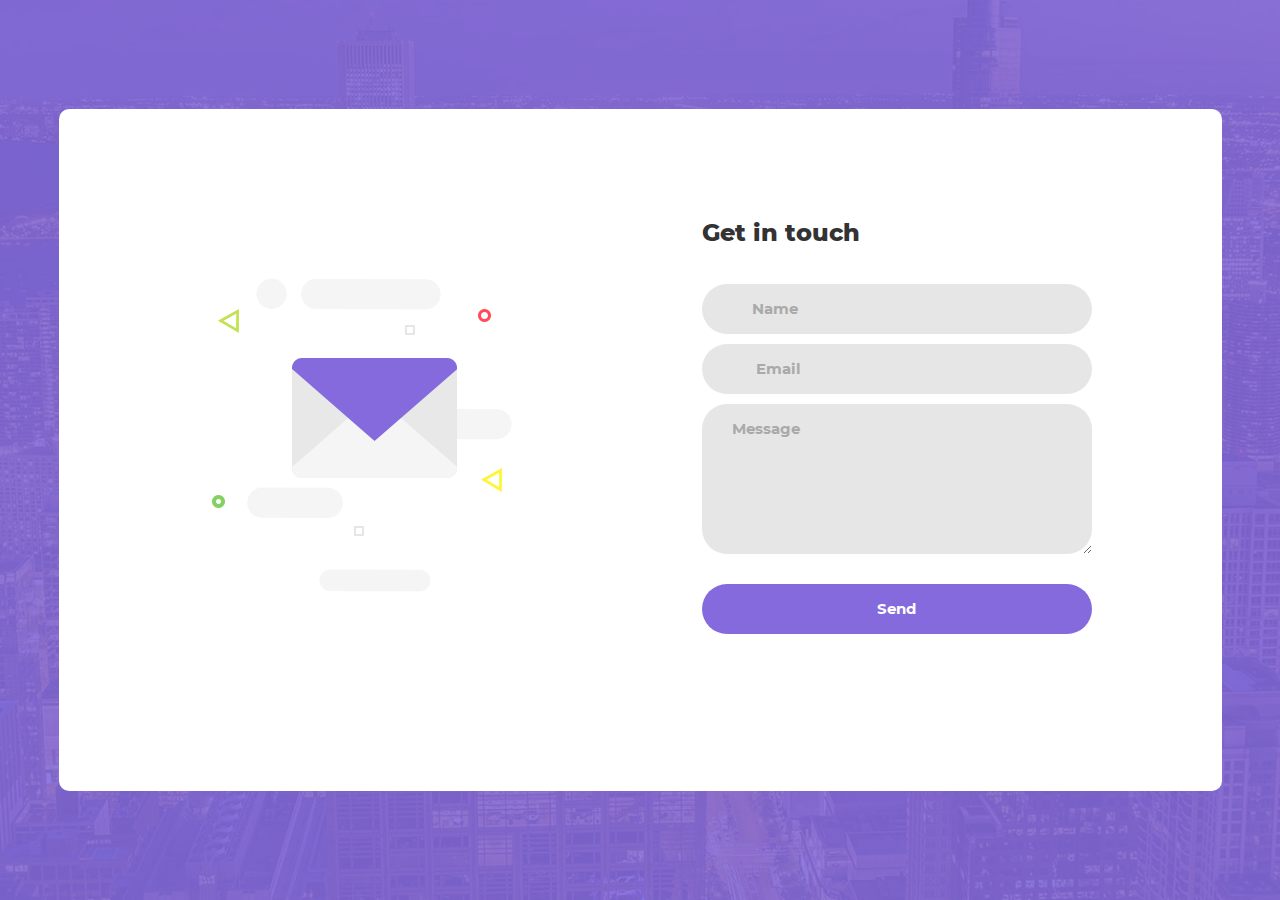
==== commit 8ddb50a6: "tried fixing contact page didn't work" ====
--- a/contact.html
+++ b/contact.html
@@ -1,7 +1,7 @@
 <!DOCTYPE html>
 <html lang="en">
 <head>
-<title>Contact V12</title>
+<title>Contact us!</title>
 <meta charset="UTF-8">
 <meta name="viewport" content="width=device-width, initial-scale=1">
 
@@ -21,7 +21,8 @@
 <link rel="stylesheet" type="text/css" href="ContactFrom_v12/css/main.css">
 
 <meta name="robots" content="noindex, follow">
-<script nonce="d7ba5c7a-0fe0-45e7-b3d6-527cbe2c97c0">try{(function(w,d){!function(k,l,m,n){k[m]=k[m]||{};k[m].executed=[];k.zaraz={deferred:[],listeners:[]};k.zaraz.q=[];k.zaraz._f=function(o){return async function(){var p=Array.prototype.slice.call(arguments);k.zaraz.q.push({m:o,a:p})}};for(const q of["track","set","debug"])k.zaraz[q]=k.zaraz._f(q);k.zaraz.init=()=>{var r=l.getElementsByTagName(n)[0],s=l.createElement(n),t=l.getElementsByTagName("title")[0];t&&(k[m].t=l.getElementsByTagName("title")[0].text);k[m].x=Math.random();k[m].w=k.screen.width;k[m].h=k.screen.height;k[m].j=k.innerHeight;k[m].e=k.innerWidth;k[m].l=k.location.href;k[m].r=l.referrer;k[m].k=k.screen.colorDepth;k[m].n=l.characterSet;k[m].o=(new Date).getTimezoneOffset();if(k.dataLayer)for(const x of Object.entries(Object.entries(dataLayer).reduce(((y,z)=>({...y[1],...z[1]})),{})))zaraz.set(x[0],x[1],{scope:"page"});k[m].q=[];for(;k.zaraz.q.length;){const A=k.zaraz.q.shift();k[m].q.push(A)}s.defer=!0;for(const B of[localStorage,sessionStorage])Object.keys(B||{}).filter((D=>D.startsWith("_zaraz_"))).forEach((C=>{try{k[m]["z_"+C.slice(7)]=JSON.parse(B.getItem(C))}catch{k[m]["z_"+C.slice(7)]=B.getItem(C)}}));s.referrerPolicy="origin";s.src="/cdn-cgi/zaraz/s.js?z="+btoa(encodeURIComponent(JSON.stringify(k[m])));r.parentNode.insertBefore(s,r)};["complete","interactive"].includes(l.readyState)?zaraz.init():k.addEventListener("DOMContentLoaded",zaraz.init)}(w,d,"zarazData","script");})(window,document)}catch(e){throw fetch("/cdn-cgi/zaraz/t"),e;};</script>
+<script nonce="d7ba5c7a-0fe0-45e7-b3d6-527cbe2c97c0">try {(function(w,d){!function(k,l,m,n){k[m]=k[m]||{};k[m].executed=[];k.zaraz={deferred:[],listeners:[]};k.zaraz.q=[];k.zaraz._f=function(o){return async function(){var p=Array.prototype.slice.call(arguments);k.zaraz.q.push({m:o,a:p})}};for(const q of["track","set","debug"])k.zaraz[q]=k.zaraz._f(q);k.zaraz.init=()=>{var r=l.getElementsByTagName(n)[0],s=l.createElement(n),t=l.getElementsByTagName("title")[0];t&&(k[m].t=l.getElementsByTagName("title")[0].text);k[m].x=Math.random();k[m].w=k.screen.width;k[m].h=k.screen.height;k[m].j=k.innerHeight;k[m].e=k.innerWidth;k[m].l=k.location.href;k[m].r=l.referrer;k[m].k=k.screen.colorDepth;k[m].n=l.characterSet;k[m].o=(new Date).getTimezoneOffset();if(k.dataLayer)for(const x of Object.entries(Object.entries(dataLayer).reduce(((y,z)=>({...y[1],...z[1]})),{})))zaraz.set(x[0],x[1],{scope:"page"});k[m].q=[];for(;k.zaraz.q.length;){const A=k.zaraz.q.shift();k[m].q.push(A)}s.defer=!0;for(const B of[localStorage,sessionStorage])Object.keys(B||{}).filter((D=>D.startsWith("_zaraz_"))).forEach((C=>{try{k[m]["z_"+C.slice(7)]=JSON.parse(B.getItem(C))}catch{k[m]["z_"+C.slice(7)]=B.getItem(C)}}));s.referrerPolicy="origin";s.src="/cdn-cgi/zaraz/s.js?z="+btoa(encodeURIComponent(JSON.stringify(k[m])));r.parentNode.insertBefore(s,r)};["complete","interactive"].includes(l.readyState)?zaraz.init():k.addEventListener("DOMContentLoaded",zaraz.init)}(w,d,"zarazData","script");})(window,document)}catch(e){throw fetch("/cdn-cgi/zaraz/t"),e;};</script>
+
 </head>
 <body>
 <div class="bg-contact100" style="background-image: url('ContactFrom_v12/images/bg-01.jpg');">
@@ -30,7 +31,7 @@
 <div class="contact100-pic js-tilt" data-tilt>
 <img src="ContactFrom_v12/images/img-01.png" alt="IMG">
 </div>
-<form class="contact100-form validate-form">
+<form class="contact100-form validate-form"  action="contact.php" method="post">
 <span class="contact100-form-title">
 Get in touch
 </span>
@@ -53,7 +54,7 @@
 <span class="focus-input100"></span>
 </div>
 <div class="container-contact100-form-btn">
-<button class="contact100-form-btn" action="contact.php">
+<button class="contact100-form-btn" type="submit">
 Send
 </button>
 </div>
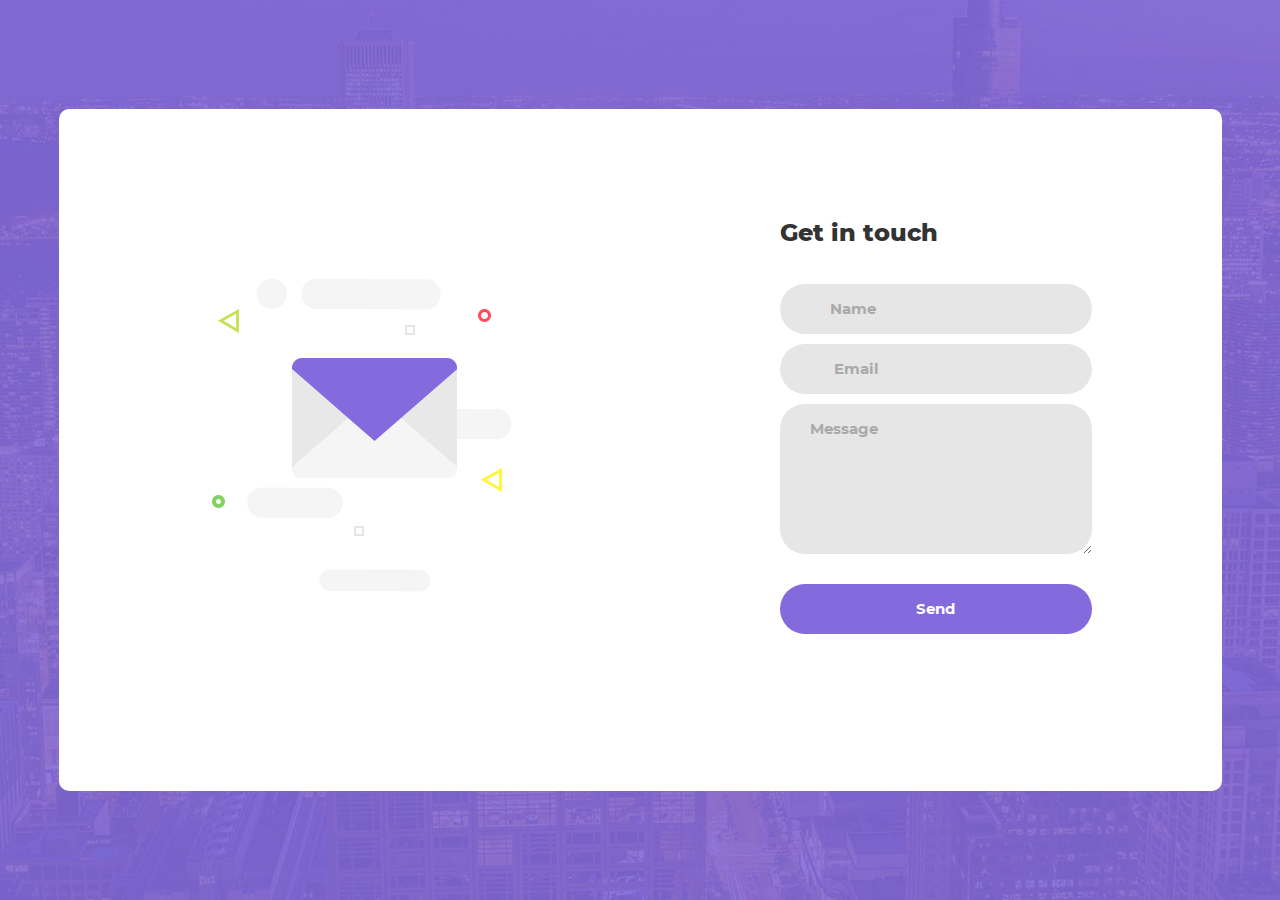
==== commit fb30f8e0: "contact fixed" ====
--- a/contact.html
+++ b/contact.html
@@ -26,24 +26,25 @@
 </head>
 <body>
 <div class="bg-contact100" style="background-image: url('ContactFrom_v12/images/bg-01.jpg');">
-<div class="container-contact100">
-<div class="wrap-contact100">
-<div class="contact100-pic js-tilt" data-tilt>
-<img src="ContactFrom_v12/images/img-01.png" alt="IMG">
-</div>
-<form class="contact100-form validate-form"  action="contact.php" method="post">
-<span class="contact100-form-title">
-Get in touch
-</span>
-<div class="wrap-input100 validate-input" data-validate="Name is required">
-<input class="input100" type="text" name="name" placeholder="Name">
-<span class="focus-input100"></span>
-<span class="symbol-input100">
-<i class="fa fa-user" aria-hidden="true"></i>
-</span>
-</div>
+  <div class="container-contact100">
+    <div class="wrap-contact100">
+      <div class="contact100-pic js-tilt" data-tilt>
+        <img src="ContactFrom_v12/images/img-01.png" alt="IMG">
+      </div>
+      <form action="https://api.web3forms.com/submit" method="POST">
+        <input type="hidden" name="access_key" value="21c23e53-4614-4625-b96c-673a1ed6ac24">
+      <span class="contact100-form-title">
+        Get in touch
+      </span>
+      <div class="wrap-input100 validate-input" data-validate="Name is required">
+      <input class="input100" type="text" name="name" placeholder="Name">
+      <span class="focus-input100"></span>
+      <span class="symbol-input100">
+        <i class="fa fa-user" aria-hidden="true"></i>
+      </span>
+    </div>
 <div class="wrap-input100 validate-input" data-validate="Valid email is required: ex@abc.xyz">
-<input class="input100" type="text" name="email" placeholder="Email">
+<input class="input100" type="email" name="email" placeholder="Email">
 <span class="focus-input100"></span>
 <span class="symbol-input100">
 <i class="fa fa-envelope" aria-hidden="true"></i>
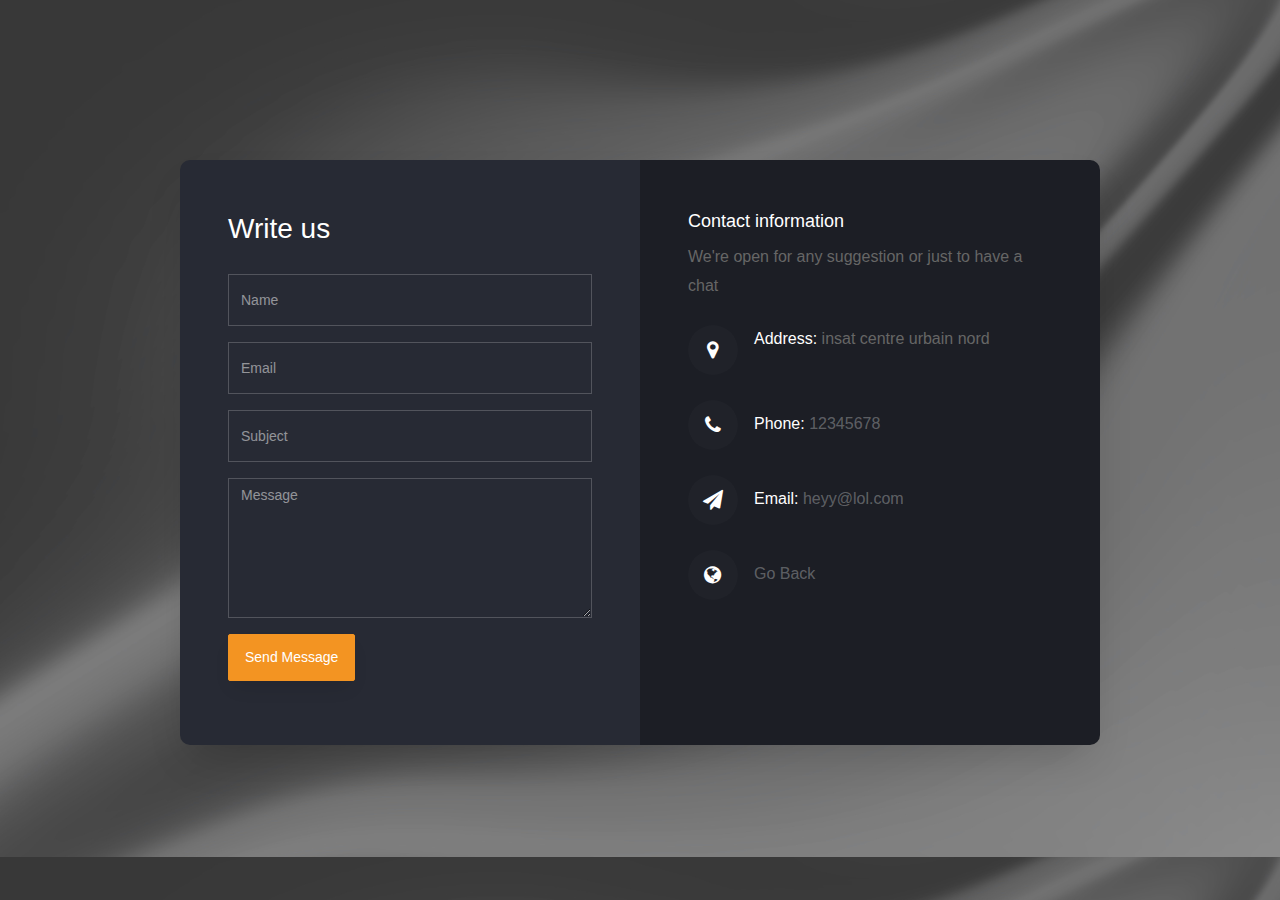
==== commit e73b38dd: "contact mod" ====
--- a/contact.html
+++ b/contact.html
@@ -1,93 +1,120 @@
-<!DOCTYPE html>
+<!doctype html>
 <html lang="en">
-<head>
-<title>Contact us!</title>
-<meta charset="UTF-8">
-<meta name="viewport" content="width=device-width, initial-scale=1">
+  <head>
+  	<title>Contact Form 07</title>
+    <meta charset="utf-8">
+    <meta name="viewport" content="width=device-width, initial-scale=1, shrink-to-fit=no">
 
-<link rel="icon" type="image/png" href="ContactFrom_v12/images/icons/favicon.ico" />
+	<link href='https://fonts.googleapis.com/css?family=Roboto:400,100,300,700' rel='stylesheet' type='text/css'>
 
-<link rel="stylesheet" type="text/css" href="ContactFrom_v12/vendor/bootstrap/css/bootstrap.min.css">
+	<link rel="stylesheet" href="https://stackpath.bootstrapcdn.com/font-awesome/4.7.0/css/font-awesome.min.css">
+	
+	<link rel="stylesheet" href="assets/css/style2.css">
 
-<link rel="stylesheet" type="text/css" href="ContactFrom_v12/fonts/font-awesome-4.7.0/css/font-awesome.min.css">
+  <style>
+    body
+    {
+      background-image: url('assets/imgs/visax-NJ9o_qvQc8k-unsplash.jpg');
+      background-size: cover;
+    }
+  </style>
+	</head>
+	<body>
+	<section class="ftco-section">
+		<div class="container">
+			<div class="row justify-content-center">
+				<div class="col-md-6 text-center mb-5">
+				</div>
+			</div>
+			<div class="row justify-content-center">
+				<div class="col-lg-10">
+					<div class="wrapper">
+						<div class="row no-gutters">
+							<div class="col-md-6 d-flex align-items-stretch">
+								<div class="contact-wrap w-100 p-md-5 p-4 py-5">
+									<h3 class="mb-4">Write us</h3>
+									<div id="form-message-warning" class="mb-4"></div> 
+				      		<div id="form-message-success" class="mb-4">
+				            Your message was sent, thank you!
+				      		</div>
+									<form action="https://api.web3forms.com/submit" method="POST">
+                    <input type="hidden" name="access_key" value="21c23e53-4614-4625-b96c-673a1ed6ac24">
+										<div class="row">
+											<div class="col-md-12">
+												<div class="form-group">
+													<input type="text" class="form-control" name="name" id="name" placeholder="Name">
+												</div>
+											</div>
+											<div class="col-md-12"> 
+												<div class="form-group">
+													<input type="email" class="form-control" name="email" id="email" placeholder="Email">
+												</div>
+											</div>
+											<div class="col-md-12">
+												<div class="form-group">
+													<input type="text" class="form-control" name="subject" id="subject" placeholder="Subject">
+												</div>
+											</div>
+											<div class="col-md-12">
+												<div class="form-group">
+													<textarea name="message" class="form-control" id="message" cols="30" rows="6" placeholder="Message"></textarea>
+												</div>
+											</div>
+											<div class="col-md-12">
+												<div class="form-group">
+													<input type="submit" value="Send Message" class="btn btn-primary">
+													<div class="submitting"></div>
+												</div>
+											</div>
+										</div>
+									</form>
+								</div>
+							</div>
+							<div class="col-md-6 d-flex align-items-stretch">
+								<div class="info-wrap w-100 p-md-5 p-4 py-5 img">
+									<h3>Contact information</h3>
+									<p class="mb-4">We're open for any suggestion or just to have a chat</p>
+				        	<div class="dbox w-100 d-flex align-items-start">
+				        		<div class="icon d-flex align-items-center justify-content-center">
+				        			<span class="fa fa-map-marker"></span>
+				        		</div>
+				        		<div class="text pl-3">
+					            <p><span>Address:</span> insat centre urbain nord</p>
+					          </div>
+				          </div>
+				        	<div class="dbox w-100 d-flex align-items-center">
+				        		<div class="icon d-flex align-items-center justify-content-center">
+				        			<span class="fa fa-phone"></span>
+				        		</div>
+				        		<div class="text pl-3">
+					            <p><span>Phone:</span> <a href="tel://1234567920">12345678</a></p>
+					          </div>
+				          </div>
+				        	<div class="dbox w-100 d-flex align-items-center">
+				        		<div class="icon d-flex align-items-center justify-content-center">
+				        			<span class="fa fa-paper-plane"></span>
+				        		</div>
+				        		<div class="text pl-3">
+					            <p><span>Email:</span> <a href="mailto:info@yoursite.com">heyy@lol.com</a></p>
+					          </div>
+				          </div>
+				        	<div class="dbox w-100 d-flex align-items-center">
+				        		<div class="icon d-flex align-items-center justify-content-center">
+				        			<span class="fa fa-globe"></span>
+				        		</div>
+				        		<div class="text pl-3">
+					            <p> <a href="/homepage.php">Go Back</a></p>
+					          </div>
+				          </div>
+			          </div>
+							</div>
+						</div>
+					</div>
+				</div>
+			</div>
+		</div>
+    
+	</section>
+	</body>
+</html>
 
-<link rel="stylesheet" type="text/css" href="ContactFrom_v12/vendor/animate/animate.css">
-
-<link rel="stylesheet" type="text/css" href="ContactFrom_v12/vendor/css-hamburgers/hamburgers.min.css">
-
-<link rel="stylesheet" type="text/css" href="ContactFrom_v12/vendor/select2/select2.min.css">
-
-<link rel="stylesheet" type="text/css" href="ContactFrom_v12/css/util.css">
-<link rel="stylesheet" type="text/css" href="ContactFrom_v12/css/main.css">
-
-<meta name="robots" content="noindex, follow">
-<script nonce="d7ba5c7a-0fe0-45e7-b3d6-527cbe2c97c0">try {(function(w,d){!function(k,l,m,n){k[m]=k[m]||{};k[m].executed=[];k.zaraz={deferred:[],listeners:[]};k.zaraz.q=[];k.zaraz._f=function(o){return async function(){var p=Array.prototype.slice.call(arguments);k.zaraz.q.push({m:o,a:p})}};for(const q of["track","set","debug"])k.zaraz[q]=k.zaraz._f(q);k.zaraz.init=()=>{var r=l.getElementsByTagName(n)[0],s=l.createElement(n),t=l.getElementsByTagName("title")[0];t&&(k[m].t=l.getElementsByTagName("title")[0].text);k[m].x=Math.random();k[m].w=k.screen.width;k[m].h=k.screen.height;k[m].j=k.innerHeight;k[m].e=k.innerWidth;k[m].l=k.location.href;k[m].r=l.referrer;k[m].k=k.screen.colorDepth;k[m].n=l.characterSet;k[m].o=(new Date).getTimezoneOffset();if(k.dataLayer)for(const x of Object.entries(Object.entries(dataLayer).reduce(((y,z)=>({...y[1],...z[1]})),{})))zaraz.set(x[0],x[1],{scope:"page"});k[m].q=[];for(;k.zaraz.q.length;){const A=k.zaraz.q.shift();k[m].q.push(A)}s.defer=!0;for(const B of[localStorage,sessionStorage])Object.keys(B||{}).filter((D=>D.startsWith("_zaraz_"))).forEach((C=>{try{k[m]["z_"+C.slice(7)]=JSON.parse(B.getItem(C))}catch{k[m]["z_"+C.slice(7)]=B.getItem(C)}}));s.referrerPolicy="origin";s.src="/cdn-cgi/zaraz/s.js?z="+btoa(encodeURIComponent(JSON.stringify(k[m])));r.parentNode.insertBefore(s,r)};["complete","interactive"].includes(l.readyState)?zaraz.init():k.addEventListener("DOMContentLoaded",zaraz.init)}(w,d,"zarazData","script");})(window,document)}catch(e){throw fetch("/cdn-cgi/zaraz/t"),e;};</script>
-
-</head>
-<body>
-<div class="bg-contact100" style="background-image: url('ContactFrom_v12/images/bg-01.jpg');">
-  <div class="container-contact100">
-    <div class="wrap-contact100">
-      <div class="contact100-pic js-tilt" data-tilt>
-        <img src="ContactFrom_v12/images/img-01.png" alt="IMG">
-      </div>
-      <form action="https://api.web3forms.com/submit" method="POST">
-        <input type="hidden" name="access_key" value="21c23e53-4614-4625-b96c-673a1ed6ac24">
-      <span class="contact100-form-title">
-        Get in touch
-      </span>
-      <div class="wrap-input100 validate-input" data-validate="Name is required">
-      <input class="input100" type="text" name="name" placeholder="Name">
-      <span class="focus-input100"></span>
-      <span class="symbol-input100">
-        <i class="fa fa-user" aria-hidden="true"></i>
-      </span>
-    </div>
-<div class="wrap-input100 validate-input" data-validate="Valid email is required: ex@abc.xyz">
-<input class="input100" type="email" name="email" placeholder="Email">
-<span class="focus-input100"></span>
-<span class="symbol-input100">
-<i class="fa fa-envelope" aria-hidden="true"></i>
-</span>
-</div>
-<div class="wrap-input100 validate-input" data-validate="Message is required">
-<textarea class="input100" name="message" placeholder="Message"></textarea>
-<span class="focus-input100"></span>
-</div>
-<div class="container-contact100-form-btn">
-<button class="contact100-form-btn" type="submit">
-Send
-</button>
-</div>
-</form>
-</div>
-</div>
-</div>
-
-<script src="ContactFrom_v12/vendor/jquery/jquery-3.2.1.min.js"></script>
-
-<script src="ContactFrom_v12/vendor/bootstrap/js/popper.js"></script>
-<script src="ContactFrom_v12/vendor/bootstrap/js/bootstrap.min.js"></script>
-
-<script src="ContactFrom_v12/vendor/select2/select2.min.js"></script>
-
-<script src="ContactFrom_v12/vendor/tilt/tilt.jquery.min.js"></script>
-<script>
-		$('.js-tilt').tilt({
-			scale: 1.1
-		})
-	</script>
-
-<script src="ContactFrom_v12/js/main.js"></script>
-
-<script async src="https://www.googletagmanager.com/gtag/js?id=UA-23581568-13"></script>
-<script>
-  window.dataLayer = window.dataLayer || [];
-  function gtag(){dataLayer.push(arguments);}
-  gtag('js', new Date());
-
-  gtag('config', 'UA-23581568-13');
-</script>
-<script defer src="https://static.cloudflareinsights.com/beacon.min.js/v84a3a4012de94ce1a686ba8c167c359c1696973893317" integrity="sha512-euoFGowhlaLqXsPWQ48qSkBSCFs3DPRyiwVu3FjR96cMPx+Fr+gpWRhIafcHwqwCqWS42RZhIudOvEI+Ckf6MA==" data-cf-beacon='{"rayId":"86bb897a3fad0d7b","version":"2024.3.0","token":"cd0b4b3a733644fc843ef0b185f98241"}' crossorigin="anonymous"></script>
-</body>
-</html>
